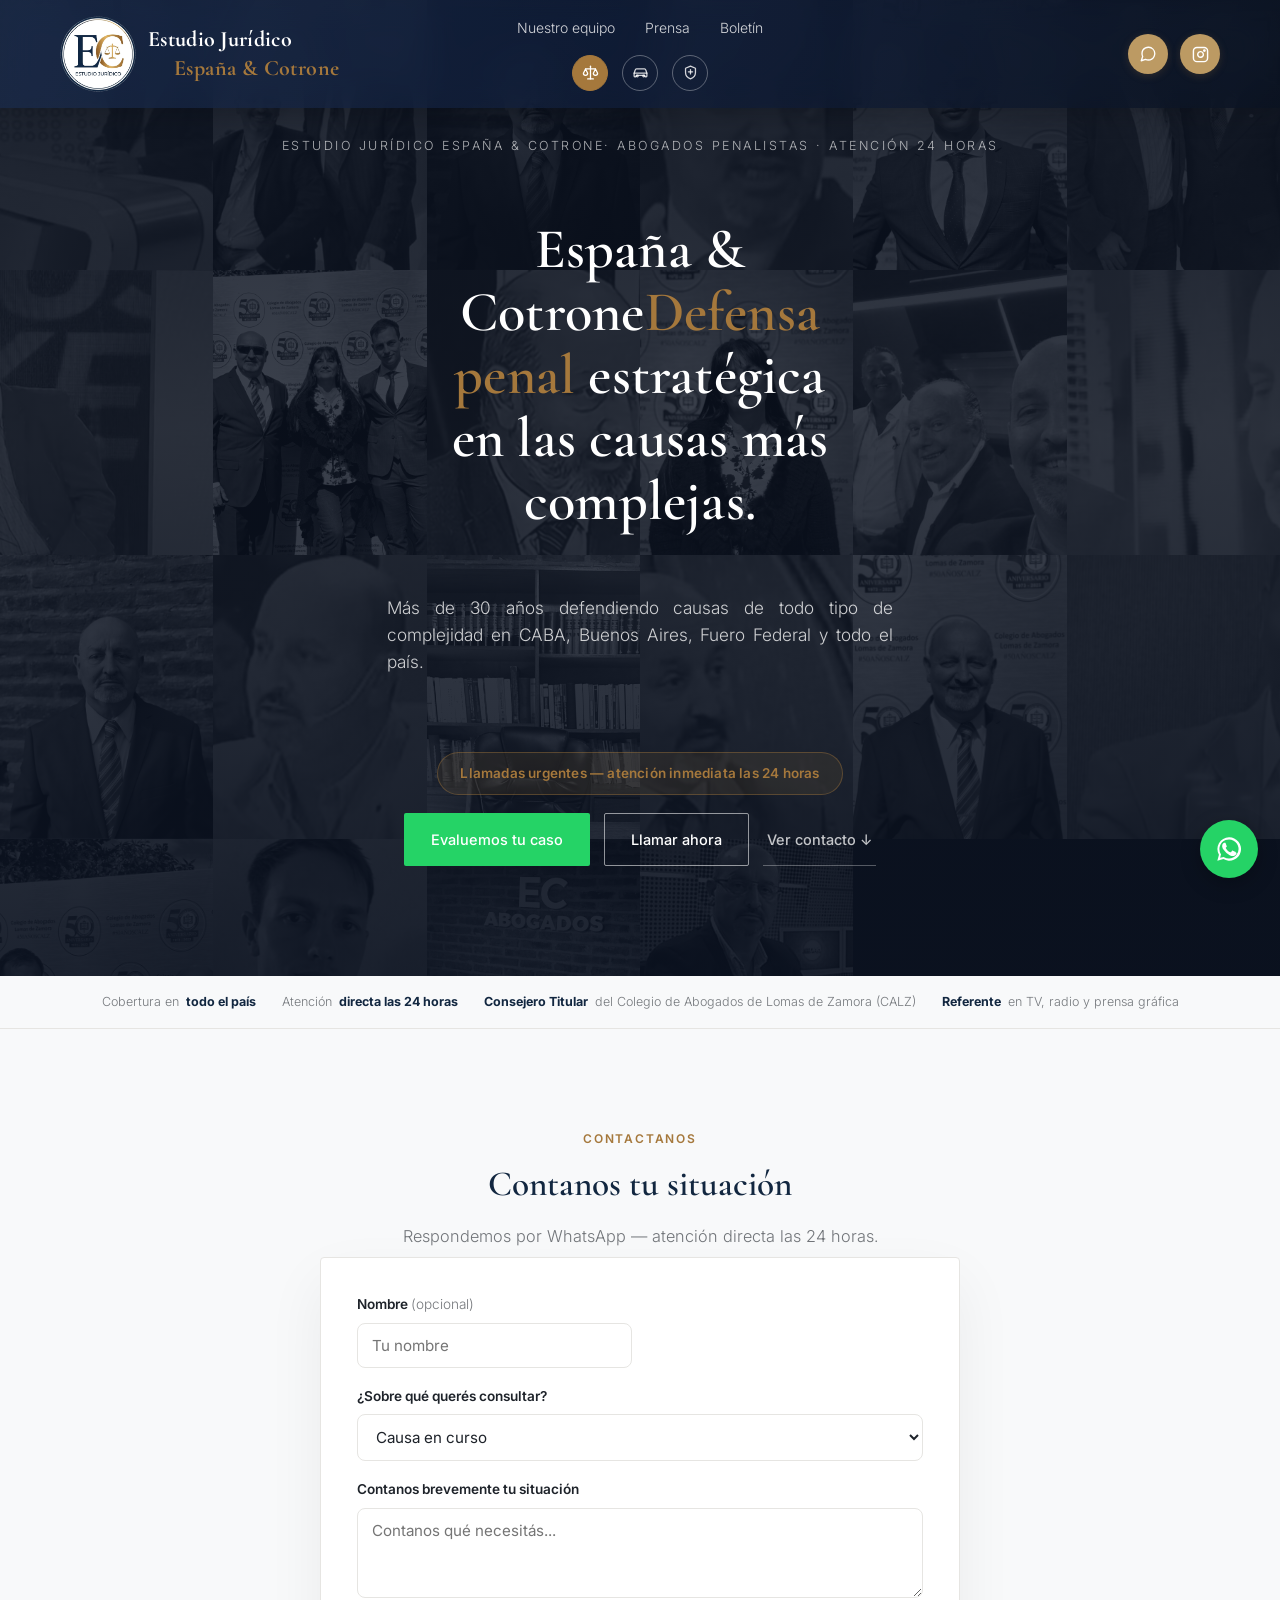
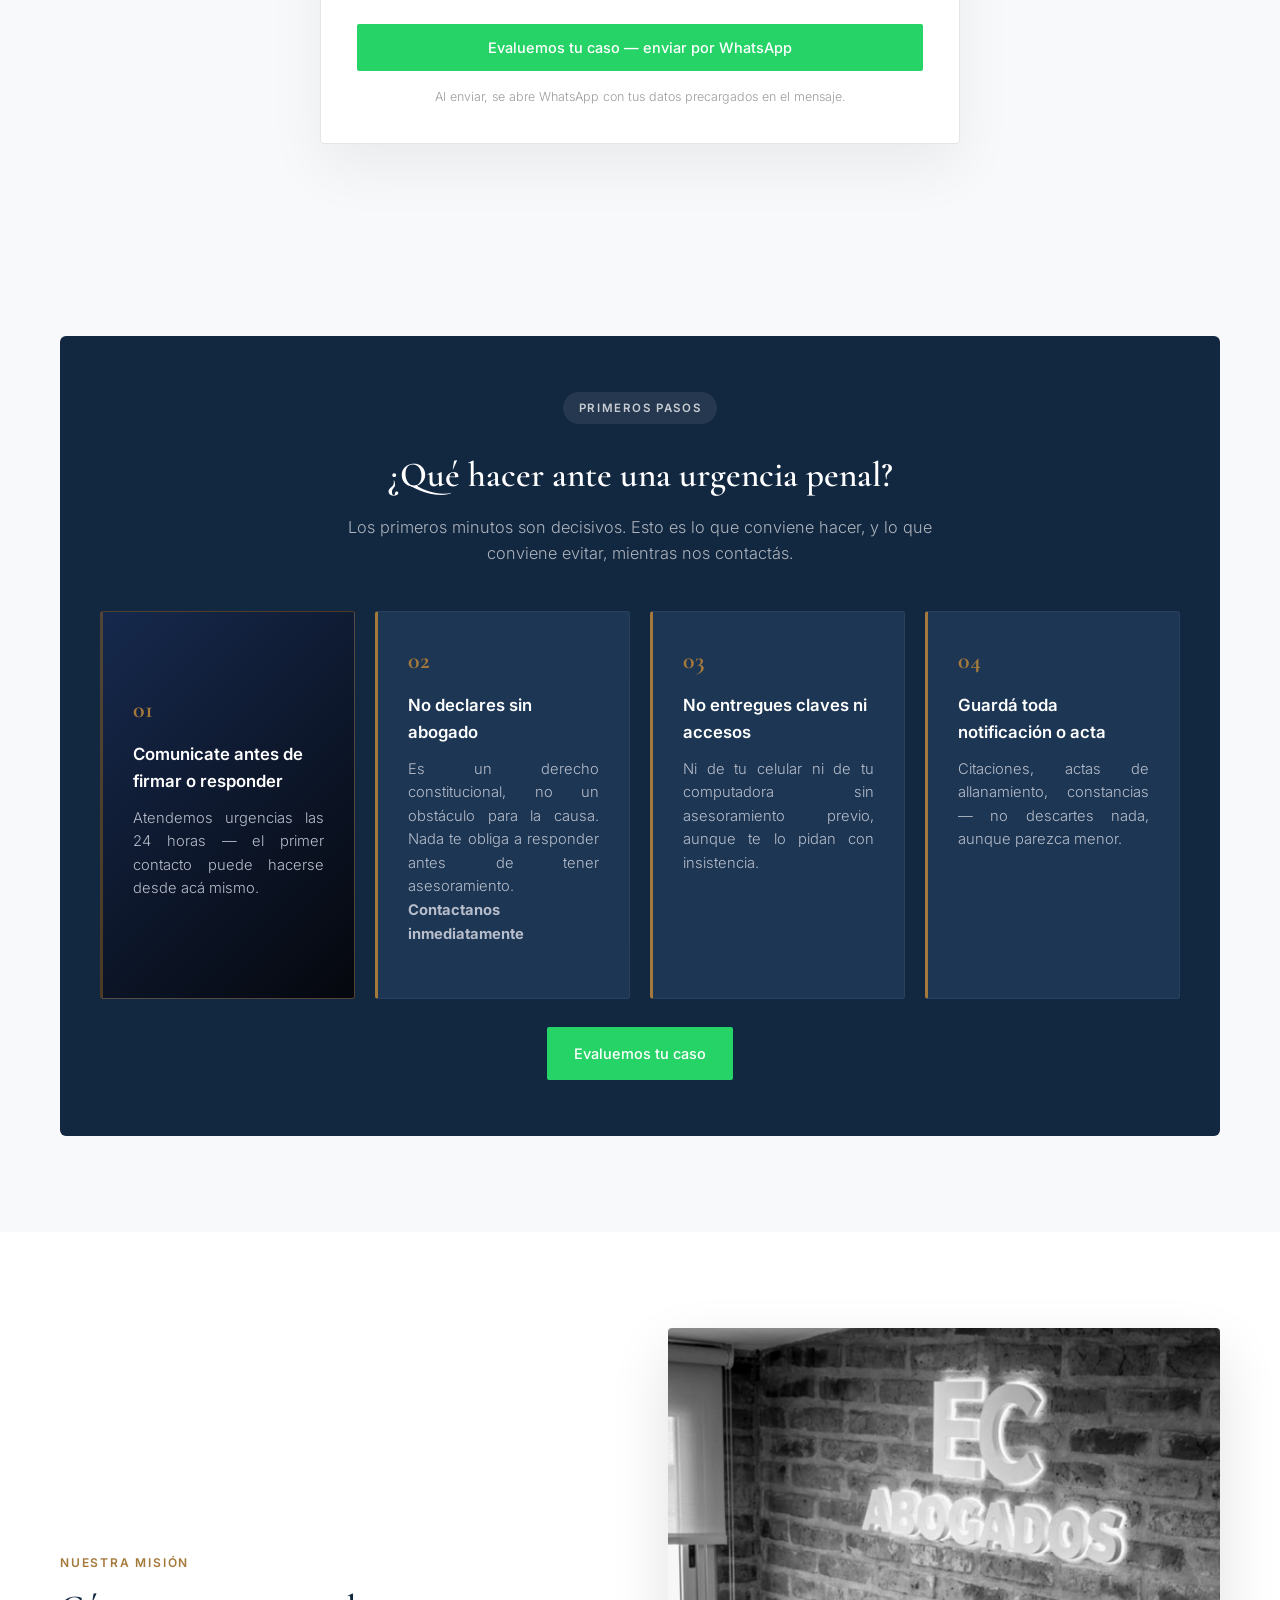
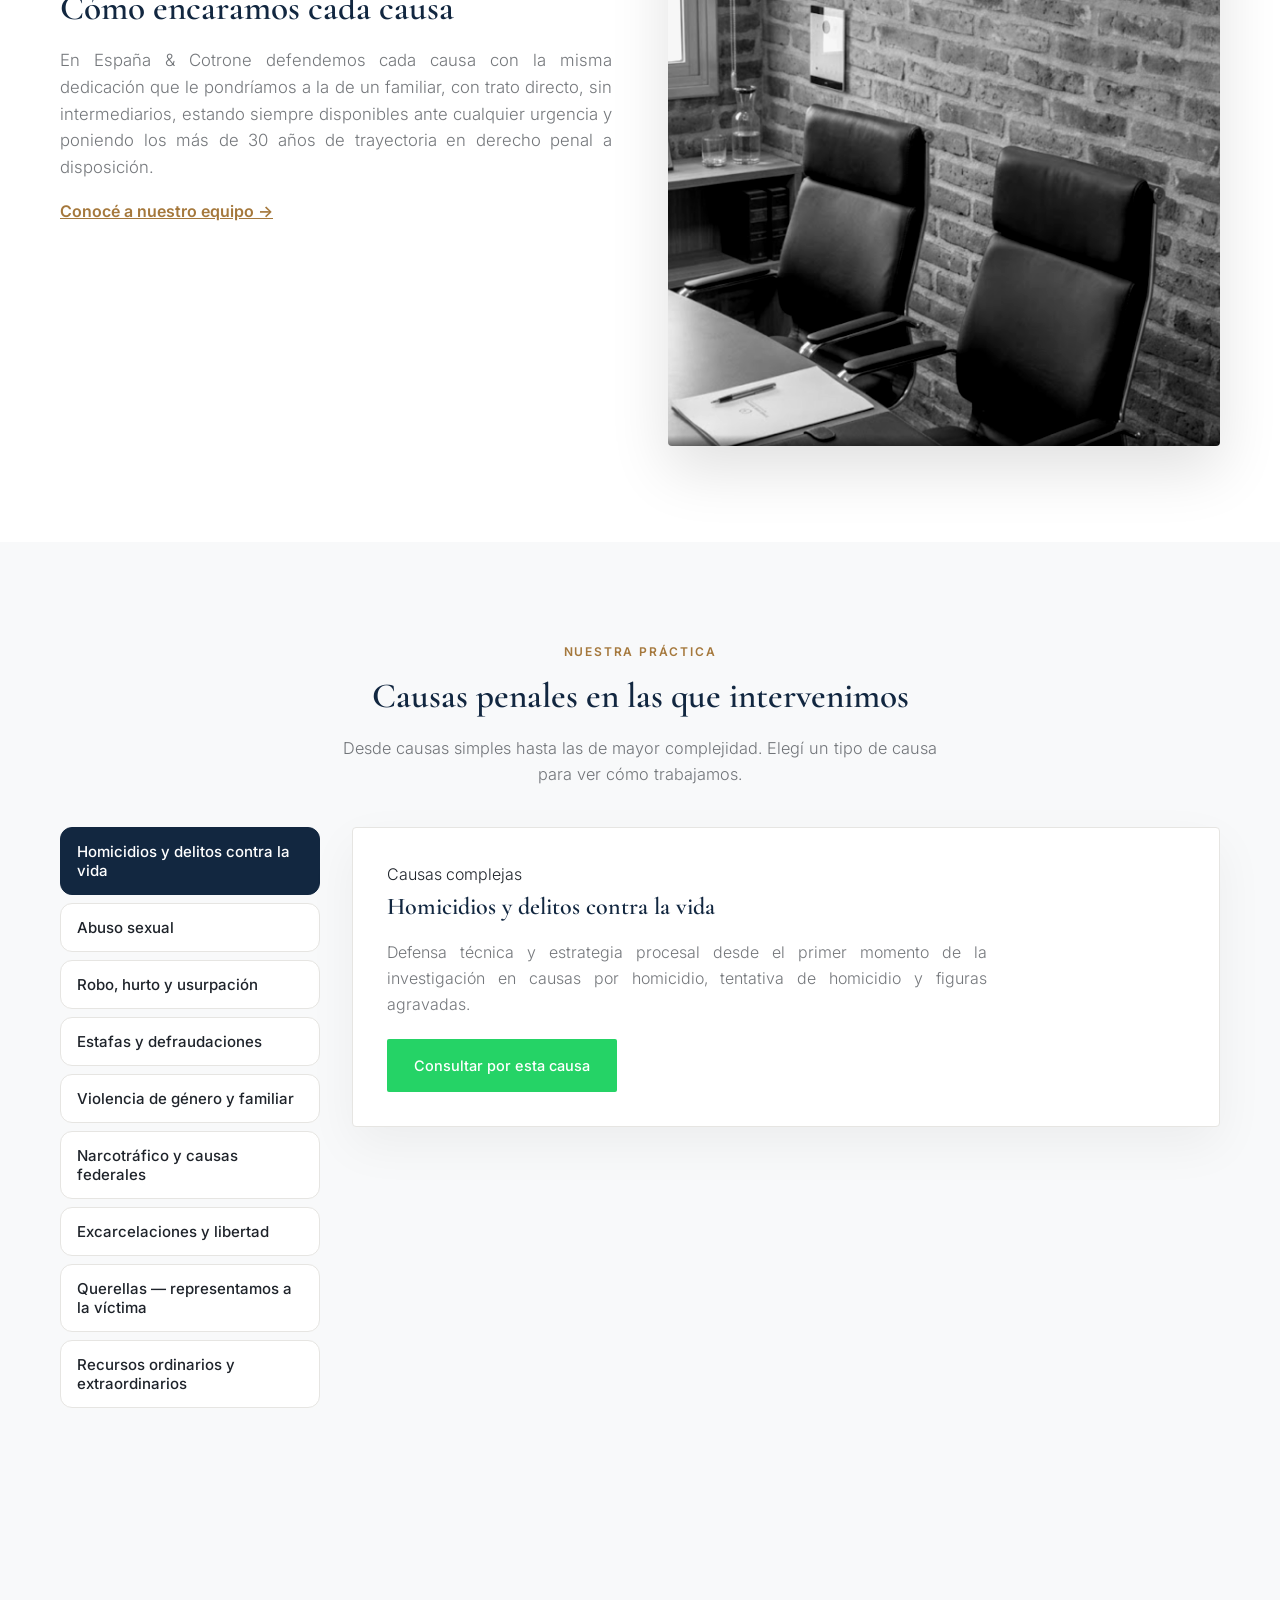
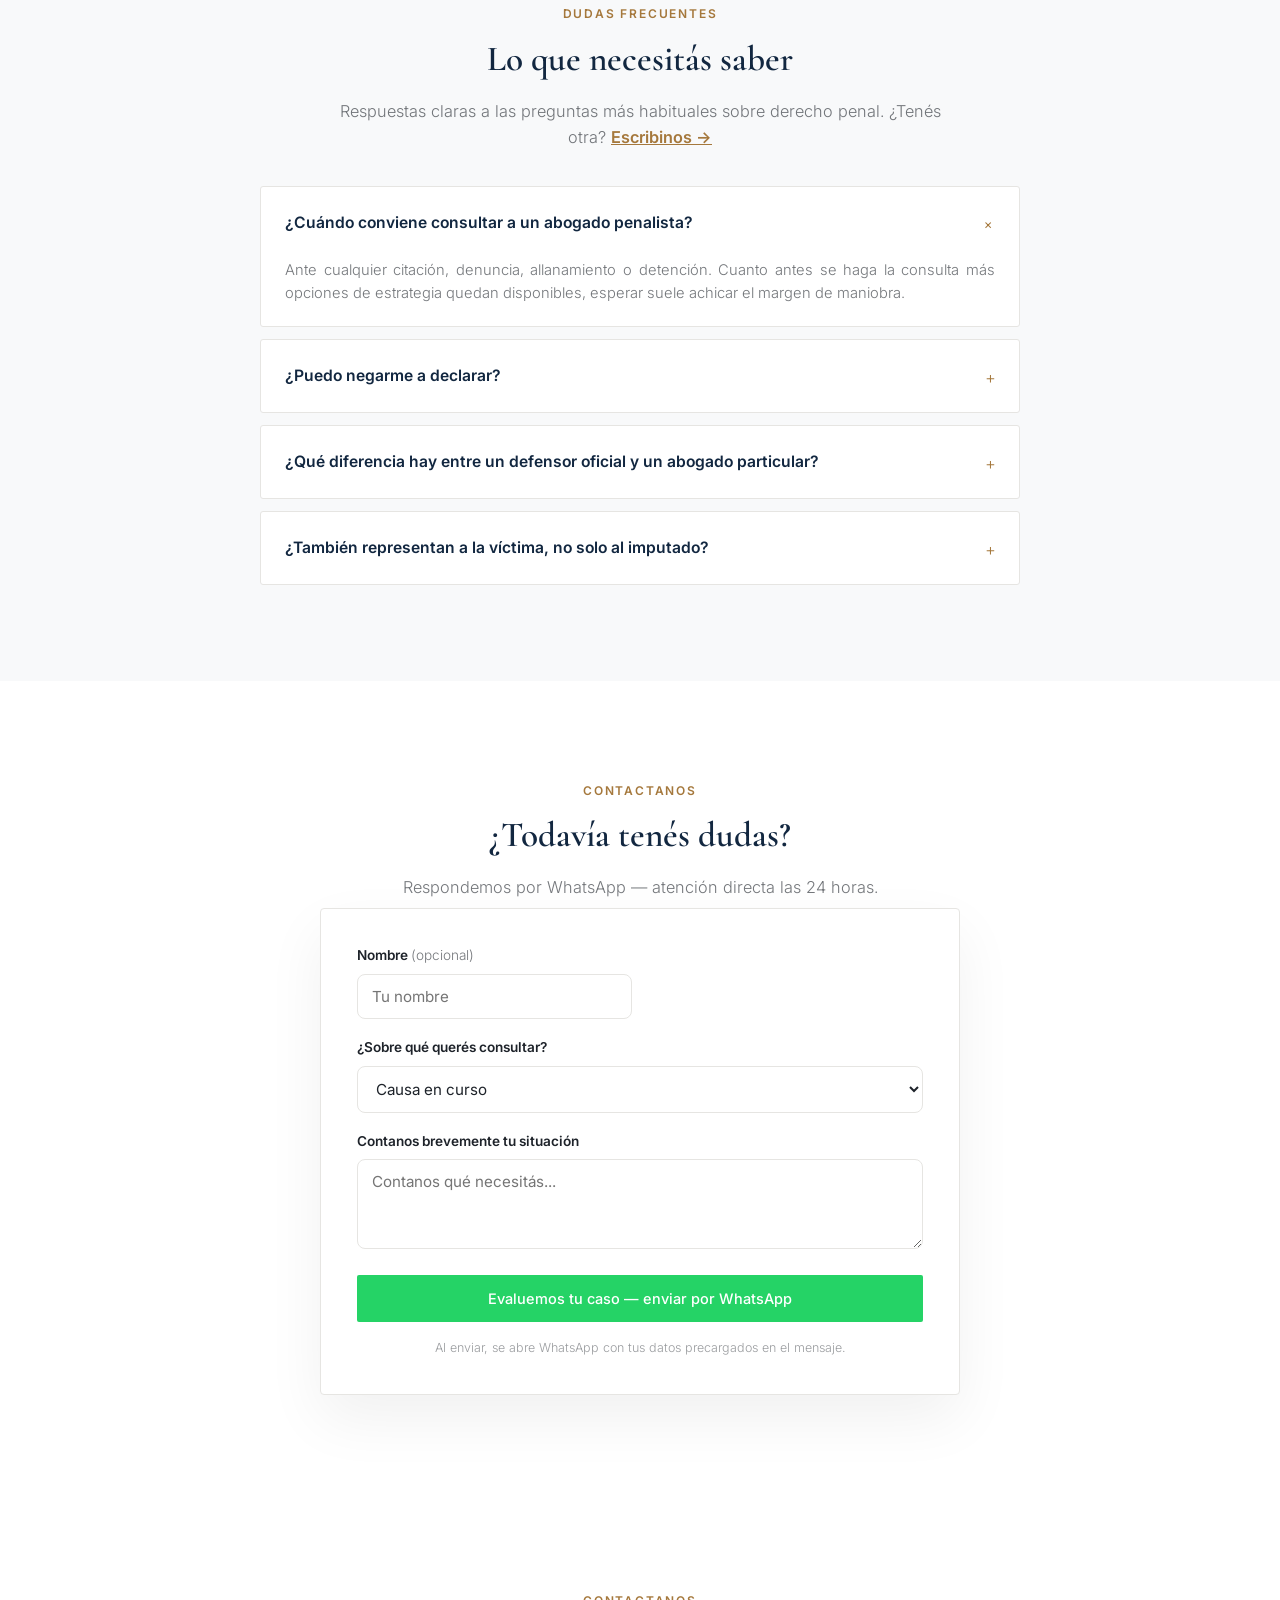
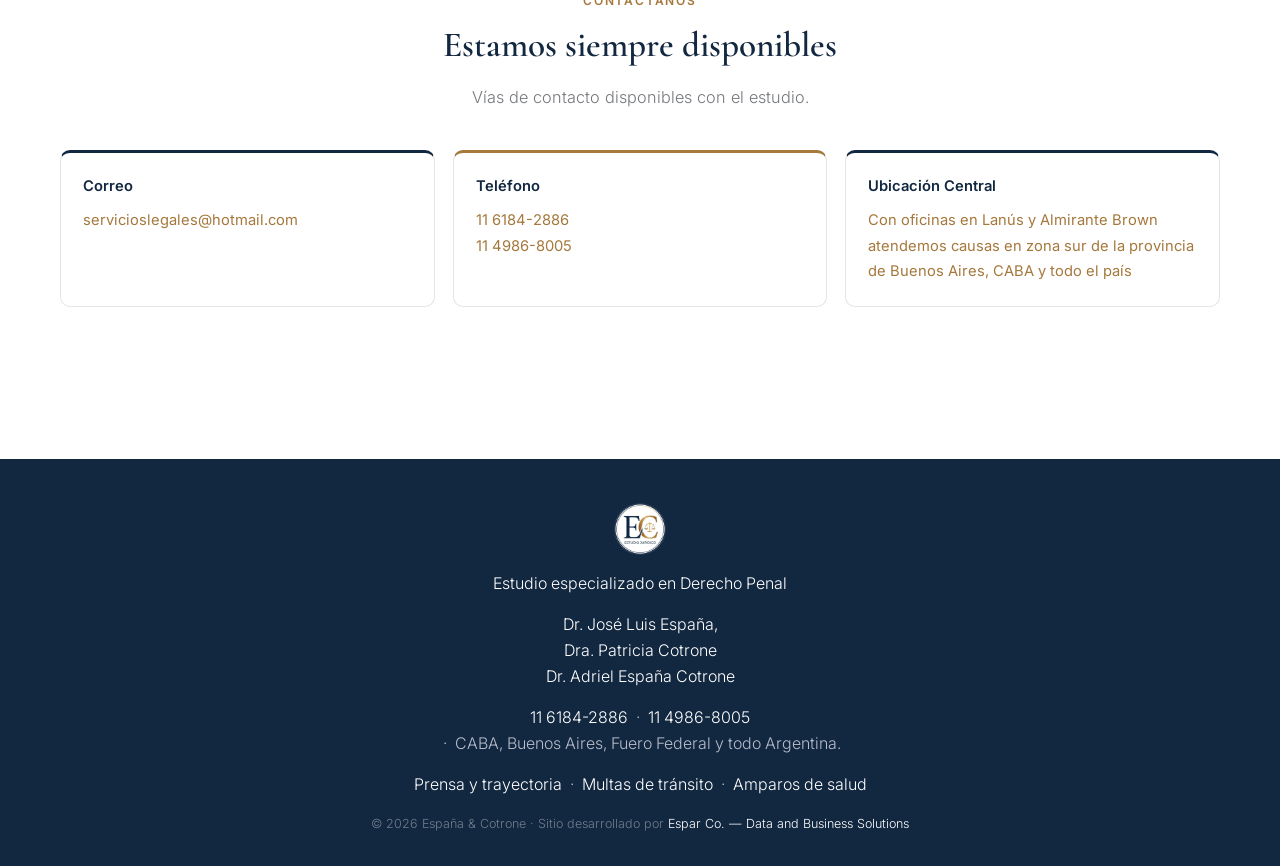
==== index.html @ b3b0fbd6 "Update index.html" ====
<!DOCTYPE html>
<html lang="es-AR">
<head>
<meta charset="UTF-8">
<meta name="viewport" content="width=device-width, initial-scale=1.0">
<title>Estudio Jurídico España Cotrone | Abogados Penalistas — Dr. José Luis España</title>

<!-- SEO básico -->
<meta name="description" content="España & Cotrone Abogados — más de 30 años de trayectoria en derecho penal. Homicidios, abuso sexual, estafa, usurpación y delitos federales en CABA, Buenos Aires y todo el país. Dr. José Luis España, Presidente del Foro Nacional de Abogados Penalistas.">
<meta name="robots" content="index, follow">
<link rel="canonical" href="https://espanacotrone.com.ar/">

<!-- Open Graph (Facebook / Instagram / WhatsApp preview) -->
<meta property="og:type" content="website">
<meta property="og:locale" content="es_AR">
<meta property="og:title" content="Estudio Jurídico España Cotrone | Abogados Penalistas">
<meta property="og:description" content="Más de 30 años de trayectoria en derecho penal cubriendo homicidios, abuso sexual, estafas, usurpación, delitos federales y más. CABA, Buenos Aires y todo el país.">
<meta property="og:url" content="https://espanacotrone.com.ar/">
<meta property="og:image" content="https://espanacotrone.com.ar/Assets/og-image.jpg">
<!-- [PLACEHOLDER] Reemplazar por una imagen real de 1200x630px una vez que haya dominio -->

<!-- Twitter Card -->
<meta name="twitter:card" content="summary_large_image">
<meta name="twitter:title" content="España & Cotrone Abogados | Abogados Penalistas">
<meta name="twitter:description" content="Defensa penal en CABA, Buenos Aires, Fuero Federal y todo Argentina. Más de 30 años de trayectoria.">

<!-- Datos estructurados (schema.org) — ayuda a Google a entender qué es el sitio y dónde presta servicio -->
<script type="application/ld+json">
{
  "@context": "https://schema.org",
  "@type": "LegalService",
  "@id": "https://espanacotrone.com.ar/#legal-service",
  "name": "España & Cotrone Abogados",
  "alternateName": ["EC Abogados", "Estudio Jurídico España Cotrone"],
  "url": "https://espanacotrone.com.ar/",
  "logo": "https://espanacotrone.com.ar/Assets/logo-ec-white-disc.png",
  "telephone": "+5491161842886",
  "priceRange": "$$",
  "areaServed": [
    { "@type": "AdministrativeArea", "name": "Ciudad Autónoma de Buenos Aires" },
    { "@type": "AdministrativeArea", "name": "Provincia de Buenos Aires" },
    { "@type": "Country", "name": "Argentina" }
  ],
  "description": "Estudio jurídico especializado en derecho penal en Argentina encabezado por el Dr. José Luis España y la Dra. Patricia Cotrone.",
  "founder": [
    {
      "@type": "Person",
      "name": "José Luis España",
      "jobTitle": "Abogado Penalista",
      "description": "Socio fundador de España & Cotrone Abogados y Presidente del Foro Nacional de Abogados Penalistas."
    },
    {
      "@type": "Person",
      "name": "Patricia Cotrone",
      "jobTitle": "Abogada"
    }
  ],
  "sameAs": [
    "https://www.instagram.com/eycabogados/"
  ]
}
</script>

<!-- Datos estructurados FAQPage — preguntas frecuentes de derecho penal (sección #faq) -->
<script type="application/ld+json">
{
  "@context": "https://schema.org",
  "@type": "FAQPage",
  "mainEntity": [
    {
      "@type": "Question",
      "name": "¿Cuándo conviene consultar a un abogado penalista?",
      "acceptedAnswer": { "@type": "Answer", "text": "Ante cualquier citación, denuncia, allanamiento o detención. Cuanto antes se haga la consulta, más opciones de estrategia quedan disponibles — esperar suele achicar el margen de maniobra." }
    },
    {
      "@type": "Question",
      "name": "¿Puedo negarme a declarar?",
      "acceptedAnswer": { "@type": "Answer", "text": "Sí, es un derecho constitucional. No declarar no implica reconocer nada ni perjudica por sí solo el desarrollo del proceso." }
    },
    {
      "@type": "Question",
      "name": "¿Qué diferencia hay entre un defensor oficial y un abogado particular?",
      "acceptedAnswer": { "@type": "Answer", "text": "Ambos ejercen la defensa técnica. Un abogado particular de tu elección permite un seguimiento directo y personalizado del caso, con contacto continuo desde el primer momento." }
    },
    {
      "@type": "Question",
      "name": "¿También representan a la víctima, no solo al imputado?",
      "acceptedAnswer": { "@type": "Answer", "text": "Sí. Actuamos como parte querellante en causas por homicidio, abuso sexual, violaciones y otros delitos, patrocinando a la víctima o a sus familiares desde la denuncia hasta el juicio." }
    }
  ]
}
</script>

<!-- Favicon (logo EC oficial) -->
<link rel="icon" type="image/png" sizes="32x32" href="Assets/favicon-32.png">
<link rel="icon" type="image/png" sizes="16x16" href="Assets/favicon-16.png">
<link rel="apple-touch-icon" sizes="180x180" href="Assets/apple-touch-icon.png">
<link rel="icon" href="Assets/favicon.ico">

<!-- Tipografías -->
<link rel="preconnect" href="https://fonts.googleapis.com">
<link rel="preconnect" href="https://fonts.gstatic.com" crossorigin>
<link href="https://fonts.googleapis.com/css2?family=Cormorant+Garamond:wght@500;600;700&family=Inter:wght@300;400;500;600&display=swap" rel="stylesheet">

<!-- Estilos y comportamiento compartidos del sitio -->
<link rel="stylesheet" href="Assets/style.css?v=20260908a">

<!-- ============================================================
     [PLACEHOLDER] GOOGLE ANALYTICS 4 (GA4)
     Reemplazar G-XXXXXXXXXX por el ID real una vez creada la cuenta
     de Google Analytics. Necesario para medir tráfico y conversiones.
     ============================================================ -->
<!--
<script async src="https://www.googletagmanager.com/gtag/js?id=G-XXXXXXXXXX"></script>
<script>
  window.dataLayer = window.dataLayer || [];
  function gtag(){dataLayer.push(arguments);}
  gtag('js', new Date());
  gtag('config', 'G-XXXXXXXXXX');
</script>
-->

<!-- ============================================================
     [PLACEHOLDER] GOOGLE ADS - Etiqueta de conversión
     Reemplazar AW-XXXXXXXXX una vez creada la cuenta de Google Ads.
     El evento de conversión ya está disparado en Assets/site.js
     (función trackConversion) y en los botones de WhatsApp.
     ============================================================ -->
<!--
<script async src="https://www.googletagmanager.com/gtag/js?id=AW-XXXXXXXXX"></script>
<script>
  window.dataLayer = window.dataLayer || [];
  function gtag(){dataLayer.push(arguments);}
  gtag('js', new Date());
  gtag('config', 'AW-XXXXXXXXX');
</script>
-->

<!-- ============================================================
     [PLACEHOLDER] META PIXEL (Facebook / Instagram Ads)
     Reemplazar XXXXXXXXXXXXXXX una vez creado el Pixel en Meta
     Business Suite. Necesario para medir conversiones de Instagram Ads.
     ============================================================ -->
<!--
<script>
  !function(f,b,e,v,n,t,s)
  {if(f.fbq)return;n=f.fbq=function(){n.callMethod?
  n.callMethod.apply(n,arguments):n.queue.push(arguments)};
  if(!f._fbq)f._fbq=n;n.push=n;n.loaded=!0;n.version='2.0';
  n.queue=[];t=b.createElement(e);t.async=!0;
  t.src=v;s=b.getElementsByTagName(e)[0];
  s.parentNode.insertBefore(t,s)}(window, document,'script',
  'https://connect.facebook.net/en_US/fbevents.js');
  fbq('init', 'XXXXXXXXXXXXXXX');
  fbq('track', 'PageView');
</script>
-->
</head>
<body>

<header>
  <div class="nav-wrap">
    <a href="#" class="brand-mark">
      <img src="Assets/logo-ec-white-disc.png?v=20260821e" alt="Estudio Jurídico España Cotrone" class="brand-logo">
      <span class="brand-name">Estudio Jurídico<br><span class="brand-name-sub">España & Cotrone</span></span>
    </a>
    <nav class="links" id="mainNavLinks">
      <div class="nav-top">
        <a href="equipo/">Nuestro equipo</a>
        <a href="prensa/">Prensa</a>
        <a href="notas/">Boletín</a>
      </div>
      <div class="nav-icons">
        <a href="./" class="nav-icon is-active" aria-label="Defensas penales" title="Defensas penales"><svg viewBox="0 0 24 24" fill="none" stroke="currentColor" stroke-width="1.8" stroke-linecap="round" stroke-linejoin="round"><path d="M12 3v18"/><path d="M5 7h14"/><path d="M5 7l-3 6a3 3 0 0 0 6 0z"/><path d="M19 7l-3 6a3 3 0 0 0 6 0z"/><path d="M8 21h8"/></svg></a>
        <a href="infracciones/" class="nav-icon" aria-label="Infracciones de tránsito" title="Infracciones de tránsito"><svg viewBox="0 0 24 24" fill="none" stroke="currentColor" stroke-width="1.8" stroke-linecap="round" stroke-linejoin="round"><path d="M3 13l1.5-4.5A2 2 0 0 1 6.4 7h11.2a2 2 0 0 1 1.9 1.5L21 13"/><path d="M3 13h18v4a1 1 0 0 1-1 1h-1a1 1 0 0 1-1-1v-1H6v1a1 1 0 0 1-1 1H4a1 1 0 0 1-1-1z"/><circle cx="7.5" cy="17" r="1.2"/><circle cx="16.5" cy="17" r="1.2"/></svg></a>
        <a href="amparos-de-salud/" class="nav-icon" aria-label="Amparos de salud" title="Amparos de salud"><svg viewBox="0 0 24 24" fill="none" stroke="currentColor" stroke-width="1.8" stroke-linecap="round" stroke-linejoin="round"><path d="M12 3l7 3v6c0 4.5-3 7.5-7 9-4-1.5-7-4.5-7-9V6z"/><path d="M12 8v6"/><path d="M9 11h6"/></svg></a>
      </div>
    </nav>
    <div class="nav-actions">
      <button type="button" class="nav-toggle" aria-label="Abrir menú" aria-expanded="false" aria-controls="mainNavLinks"><span class="bars"><span></span><span></span><span></span></span></button>
      <a href="#contacto-mid" class="btn-icon-contact" aria-label="Contacto" title="Contacto"><svg viewBox="0 0 24 24" fill="none" stroke="currentColor" stroke-width="1.8" stroke-linecap="round" stroke-linejoin="round" style="width:18px;height:18px;"><path d="M21 11.5a8.38 8.38 0 0 1-.9 3.8 8.5 8.5 0 0 1-7.6 4.7 8.38 8.38 0 0 1-3.8-.9L3 21l1.9-5.7a8.38 8.38 0 0 1-.9-3.8 8.5 8.5 0 0 1 4.7-7.6 8.38 8.38 0 0 1 3.8-.9h.5a8.48 8.48 0 0 1 8 8v.5z"></path></svg></a>
      <a class="icon-btn" href="https://www.instagram.com/eycabogados/" target="_blank" rel="noopener" aria-label="Instagram">
        <svg viewBox="0 0 24 24" fill="none" stroke="currentColor" stroke-width="2" stroke-linecap="round" stroke-linejoin="round"><rect x="2" y="2" width="20" height="20" rx="5" ry="5"></rect><path d="M16 11.37A4 4 0 1 1 12.63 8 4 4 0 0 1 16 11.37z"></path><circle cx="17.5" cy="6.5" r="1"></circle></svg>
      </a>
    </div>
  </div>
</header>

<!-- Hero: mosaico de fotos reales de prensa de fondo, muy oscurecido — sin foto de stock ni retrato aislado -->
<div class="hero hero-mosaic">
  <div class="hero-mosaic-bg" aria-hidden="true">
    <img src="fotos/prensa/media-01.jpg?v=20260902h" alt="">
    <img src="fotos/prensa/bastidores-01.jpg?v=20260902h" alt="">
    <img src="fotos/Jose1-hero.jpg?v=20260902h" alt="">
    <img src="fotos/prensa/media-04.jpg?v=20260902h" alt="">
    <img src="fotos/Adriel1.jpg?v=20260902h" alt="">
    <img src="fotos/prensa/bastidores-02.jpg?v=20260902h" alt="">
    <img src="fotos/prensa/media-08.jpg?v=20260902h" alt="">
    <img src="fotos/Estudio.jpg?v=20260902h" alt="">
    <img src="fotos/prensa/media-02.jpg?v=20260902h" alt="">
    <img src="fotos/Patricia1.jpg?v=20260902h" alt="">
    <img src="fotos/prensa/bastidores-03.jpg?v=20260902h" alt="">
    <img src="fotos/prensa/media-05.jpg?v=20260902h" alt="">
    <img src="fotos/Jose1.jpg?v=20260902h" alt="">
    <img src="fotos/prensa/media-03.jpg?v=20260902h" alt="">
    <img src="fotos/Estudio-biblioteca.jpg?v=20260902h" alt="">
    <img src="fotos/prensa/media-06.jpg?v=20260902h" alt="">
    <img src="fotos/Jose3.jpg?v=20260902h" alt="">
    <img src="fotos/prensa/media-07.jpg?v=20260902h" alt="">
    <img src="fotos/Estudio2.jpg?v=20260902h" alt="">
    <img src="fotos/Adriel.jpg?v=20260902h" alt="">
    <img src="fotos/Estudio-cartel.jpg?v=20260902h" alt="">
    <img src="fotos/Jose.jpg?v=20260902h" alt="">
  </div>
  <div class="hero-mosaic-overlay" aria-hidden="true"></div>
  <div class="hero-inner hero-inner-center">
    <div class="kicker">Estudio Jurídico España & Cotrone· Abogados Penalistas · Atención 24 horas</div>
    <h1>España & Cotrone</span><span style="color:var(--accent);">Defensa penal</span> estratégica en las causas más complejas.</h1>
    <p class="hero-lead">Más de 30 años defendiendo causas de todo tipo de complejidad en CABA, Buenos Aires, Fuero Federal y todo el país.</p>
    <div class="hero-cta">
      <div class="hero-urgent-badge">Llamadas urgentes — atención inmediata las 24 horas</div>
      <div class="hero-cta-buttons">
        <a class="btn btn-whatsapp" href="https://wa.me/5491161842886?text=Hola%2C%20quiero%20hacer%20una%20consulta" target="_blank" rel="noopener" onclick="trackConversion('whatsapp_hero')">Evaluemos tu caso</a>
        <a class="btn btn-outline-light" href="tel:+5491161842886" onclick="trackConversion('llamada_hero')">Llamar ahora</a>
        <a class="hero-text-link" href="#contacto-top">Ver contacto ↓</a>
      </div>
    </div>
  </div>
</div>


<div class="trust-strip">
  <span class="item">Cobertura en <b>todo el país</b></span>
  <span class="item">Atención <b>directa las 24 horas</b></span>
  <span class="item"><b>Consejero Titular</b>  del Colegio de Abogados de Lomas de Zamora (CALZ)</span>
  <span class="item"><b>Referente</b> en TV, radio y prensa gráfica</span>
</div>


<section id="contacto-top" style="background:var(--paper-soft);">
  <div class="section-inner narrow reveal">
    <div class="center">
      <div class="eyebrow">Contactanos</div>
      <h2 class="section-title">Contanos tu situación</h2>
      <p class="section-sub">Respondemos por WhatsApp — atención directa las 24 horas.</p>
    </div>
    <div class="form-card">
      <form id="contactoFormTop">
        <div class="field-row">
          <div class="field">
            <label for="top-nombre">Nombre <span style="font-weight:300; color:var(--muted);">(opcional)</span></label>
            <input type="text" id="top-nombre" placeholder="Tu nombre">
          </div>
        </div>
        <div class="field">
          <label for="top-area">¿Sobre qué querés consultar?</label>
          <select id="top-area">
            <option value="Derecho Penal — causa en curso">Causa en curso</option>
            <option value="Detención o urgencia penal">Detención / urgencia</option>
            <option value="Soy víctima — quiero consultar por una querella">Soy víctima</option>
            <option value="Excarcelación o libertad durante el proceso">Excarcelación</option>
            <option value="Infracciones de Tránsito y Faltas">Infracción de tránsito</option>
            <option value="Otra consulta">Otra consulta</option>
          </select>
        </div>
        <div class="field">
          <label for="top-detalle">Contanos brevemente tu situación</label>
          <textarea id="top-detalle" placeholder="Contanos qué necesitás..." rows="3"></textarea>
        </div>
        <button type="button" class="btn btn-whatsapp btn-block" onclick="enviarConsultaChips('top-', '5491161842886', 'Hola, quiero hacer una consulta.')">Evaluemos tu caso — enviar por WhatsApp</button>
        <div class="form-disclaimer">Al enviar, se abre WhatsApp con tus datos precargados en el mensaje.</div>
      </form>
    </div>
  </div>
</section>

<section id="urgencia" style="background:var(--paper-soft);">
  <div class="section-inner reveal">
    <div class="dark-panel">
      <div class="center">
        <span class="eyebrow-badge on-dark">Primeros pasos</span>
        <h2 class="section-title">¿Qué hacer ante una urgencia penal?</h2>
        <p class="section-sub" style="color:rgba(255,255,255,0.65);">Los primeros minutos son decisivos. Esto es lo que conviene hacer, y lo que conviene evitar, mientras nos contactás.</p>
      </div>
      <div class="steps-carousel-wrap">
        <div class="dark-grid steps-track" style="margin-top:36px;" id="stepsTrack">
          <div class="dark-card urgency-card featured">
            <span class="urgency-icon">01</span>
            <h3>Comunicate antes de firmar o responder</h3>
            <p>Atendemos urgencias las 24 horas — el primer contacto puede hacerse desde acá mismo.</p>
          </div>
          <div class="dark-card urgency-card">
            <span class="urgency-icon">02</span>
            <h3>No declares sin abogado</h3>
            <p>Es un derecho constitucional, no un obstáculo para la causa. Nada te obliga a responder antes de tener asesoramiento. <b>Contactanos inmediatamente</b></p>
          </div>
          <div class="dark-card urgency-card">
            <span class="urgency-icon">03</span>
            <h3>No entregues claves ni accesos</h3>
            <p>Ni de tu celular ni de tu computadora sin asesoramiento previo, aunque te lo pidan con insistencia.</p>
          </div>
          <div class="dark-card urgency-card">
            <span class="urgency-icon">04</span>
            <h3>Guardá toda notificación o acta</h3>
            <p>Citaciones, actas de allanamiento, constancias — no descartes nada, aunque parezca menor.</p>
          </div>
        </div>
      </div>
      <div class="steps-dots" id="stepsDots">
        <span class="dot is-active"></span><span class="dot"></span><span class="dot"></span><span class="dot"></span>
      </div>
      <p class="center" style="margin-top:28px;">
        <a class="btn btn-whatsapp" href="https://wa.me/5491161842886?text=Hola%2C%20tengo%20una%20urgencia%20y%20necesito%20hablar%20con%20un%20abogado" target="_blank" rel="noopener" onclick="trackConversion('whatsapp_urgencia')">Evaluemos tu caso</a>
      </p>
    </div>
  </div>
</section>

<section id="Sobre nosotros">
  <div class="section-inner reveal">
    <div class="two-col">
      <div class="mission-text">
        <div class="eyebrow">Nuestra misión</div>
        <h2 class="section-title">Cómo encaramos cada causa</h2>
        <p>En España & Cotrone defendemos cada causa con la misma dedicación que le pondríamos a la de un familiar, con trato directo, sin intermediarios, estando siempre disponibles ante cualquier urgencia y poniendo los más de 30 años de trayectoria en derecho penal a disposición.</p>
        <a href="equipo/" style="color:var(--accent); font-weight:600;">Conocé a nuestro equipo →</a></p>
      </div>
      <img class="mission-photo" src="fotos/estudio-cartel1.jpg?v=20260903b" alt="Sala de reuniones de España & Cotrone">
    </div>
  </div>
</section>

<section id="causas" style="background:var(--paper-soft);">
  <div class="section-inner reveal">
    <div class="center">
      <div class="eyebrow">Nuestra práctica</div>
      <h2 class="section-title">Causas penales en las que intervenimos</h2>
      <p class="section-sub">Desde causas simples hasta las de mayor complejidad. Elegí un tipo de causa para ver cómo trabajamos.</p>
    </div>
    <div class="causas-wrap">
      <select class="causa-select" aria-label="Elegí un tipo de causa">
        <option value="p-homicidios" selected>Homicidios y delitos contra la vida</option>
        <option value="p-abuso">Abuso sexual</option>
        <option value="p-propiedad">Robo, hurto y usurpación</option>
        <option value="p-estafa">Estafas y defraudaciones</option>
        <option value="p-genero">Violencia de género y familiar</option>
        <option value="p-federal">Narcotráfico y causas federales</option>
        <option value="p-libertad">Excarcelaciones y libertad</option>
        <option value="p-querella">Querellas — representamos a la víctima</option>
        <option value="p-recursos">Recursos ordinarios y extraordinarios</option>
      </select>
      <div class="causa-tabs" role="tablist">
        <button class="causa-tab is-active" data-target="p-homicidios" role="tab" aria-selected="true">Homicidios y delitos contra la vida</button>
        <button class="causa-tab" data-target="p-abuso" role="tab" aria-selected="false">Abuso sexual</button>
        <button class="causa-tab" data-target="p-propiedad" role="tab" aria-selected="false">Robo, hurto y usurpación</button>
        <button class="causa-tab" data-target="p-estafa" role="tab" aria-selected="false">Estafas y defraudaciones</button>
        <button class="causa-tab" data-target="p-genero" role="tab" aria-selected="false">Violencia de género y familiar</button>
        <button class="causa-tab" data-target="p-federal" role="tab" aria-selected="false">Narcotráfico y causas federales</button>
        <button class="causa-tab" data-target="p-libertad" role="tab" aria-selected="false">Excarcelaciones y libertad</button>
        <button class="causa-tab" data-target="p-querella" role="tab" aria-selected="false">Querellas — representamos a la víctima</button>
        <button class="causa-tab" data-target="p-recursos" role="tab" aria-selected="false">Recursos ordinarios y extraordinarios</button>
      </div>
      <div class="causa-panels">
        <div class="causa-panel is-active" id="p-homicidios">
          <span class="case-tag">Causas complejas</span>
          <h3>Homicidios y delitos contra la vida</h3>
          <p>Defensa técnica y estrategia procesal desde el primer momento de la investigación en causas por homicidio, tentativa de homicidio y figuras agravadas. </p>
          <a class="btn btn-whatsapp" href="https://wa.me/5491161842886?text=Hola%2C%20necesito%20una%20consulta%20por%20una%20causa%20de%20homicidio" target="_blank" rel="noopener" onclick="trackConversion('causa_homicidios')">Consultar por esta causa</a>
        </div>
        <div class="causa-panel" id="p-abuso">
          <span class="case-tag">Causas complejas</span>
          <h3>Abuso sexual y violaciones</h3>
          <p>Patrocinio con máxima reserva y sensibilidad, tanto en la defensa del imputado como en el patrocinio a la víctima que decide denunciar. Evaluamos la prueba, las pericias y la estrategia procesal más adecuada para cada etapa de la causa.</p>
          <a class="btn btn-whatsapp" href="https://wa.me/5491161842886?text=Hola%2C%20necesito%20una%20consulta%20por%20una%20causa%20de%20abuso%20sexual" target="_blank" rel="noopener" onclick="trackConversion('causa_abuso')">Consultar por esta causa</a>
        </div>
        <div class="causa-panel" id="p-propiedad">
          <span class="case-tag">Causas simples y complejas</span>
          <h3>Robo, hurto y usurpación</h3>
          <p>Defensa en causas por robo, hurto, daños y usurpación de inmuebles, desde el inicio de la investigación hasta la resolución del proceso. </p>
          <a class="btn btn-whatsapp" href="https://wa.me/5491161842886?text=Hola%2C%20necesito%20una%20consulta%20por%20un%20robo%20o%20una%20usurpaci%C3%B3n" target="_blank" rel="noopener" onclick="trackConversion('causa_propiedad')">Consultar por esta causa</a>
        </div>
        <div class="causa-panel" id="p-estafa">
          <span class="case-tag">Causas simples y complejas</span>
          <h3>Estafas y defraudaciones</h3>
          <p>Evaluación técnica de los elementos constitutivos del tipo penal, y defensa procesal considerando las distintas alternativas de resolución del conflicto.</p>
          <a class="btn btn-whatsapp" href="https://wa.me/5491161842886?text=Hola%2C%20necesito%20una%20consulta%20por%20un%20robo%20o%20una%20usurpaci%C3%B3n" target="_blank" rel="noopener" onclick="trackConversion('causa_propiedad')">Consultar por esta causa</a>
        </div>
        <div class="causa-panel" id="p-genero">
          <span class="case-tag">Atención prioritaria</span>
          <h3>Violencia de género y familiar</h3>
          <p>Asesoramiento y patrocinio en causas de violencia de género y familiar, tanto en el fuero penal como en las medidas de protección conexas. Actuamos con la celeridad que estos casos requieren.</p>
          <a class="btn btn-whatsapp" href="https://wa.me/5491161842886?text=Hola%2C%20necesito%20una%20consulta%20por%20violencia%20de%20g%C3%A9nero%20o%20familiar" target="_blank" rel="noopener" onclick="trackConversion('causa_genero')">Consultar por esta causa</a>
        </div>
        <div class="causa-panel" id="p-federal">
          <span class="case-tag">Fuero Federal</span>
          <h3>Narcotráfico y causas federales</h3>
          <p>Defensa en causas de competencia federal — narcotráfico, contrabando, delitos económicos y demás — con conocimiento de la dinámica propia de este fuero y de sus tiempos procesales.</p>
          <a class="btn btn-whatsapp" href="https://wa.me/5491161842886?text=Hola%2C%20necesito%20una%20consulta%20por%20una%20causa%20federal" target="_blank" rel="noopener" onclick="trackConversion('causa_federal')">Consultar por esta causa</a>
        </div>
        <div class="causa-panel" id="p-libertad">
          <span class="case-tag">Libertad durante el proceso</span>
          <h3>Excarcelaciones y eximición/excención de prisión</h3>
          <p>Presentaciones para obtener o mantener la libertad durante el proceso apenas se dan las condiciones legales.</p>
          <a class="btn btn-whatsapp" href="https://wa.me/5491161842886?text=Hola%2C%20necesito%20una%20consulta%20por%20una%20excarcelaci%C3%B3n" target="_blank" rel="noopener" onclick="trackConversion('causa_libertad')">Consultar por esta causa</a>
        </div>
        <div class="causa-panel" id="p-querella">
          <span class="case-tag">Parte querellante</span>
          <h3>Querellas — representamos a la víctima</h3>
          <p>Patrocinio a la parte damnificada en causas penales de cualquier tipo, desde la constitución como querellante hasta el juicio oral, para que la víctima tenga una voz activa y no solo la de la fiscalía.</p>
          <a class="btn btn-whatsapp" href="https://wa.me/5491161842886?text=Hola%2C%20necesito%20una%20consulta%20por%20un%20recurso%20o%20apelaci%C3%B3n" target="_blank" rel="noopener" onclick="trackConversion('causa_recursos')">Consultar por esta causa</a>
        </div>
        <div class="causa-panel" id="p-recursos">
          <span class="case-tag">Instancia superior</span>
          <h3>Recursos ordinarioss y extraordinarios</h3>
          <p>Impugnación de resoluciones ante instancias superiores, desde autos de procesamiento hasta sentencias de juicio oral.</p>
          <a class="btn btn-whatsapp" href="https://wa.me/5491161842886?text=Hola%2C%20necesito%20una%20consulta%20por%20un%20recurso%20o%20apelaci%C3%B3n" target="_blank" rel="noopener" onclick="trackConversion('causa_recursos')">Consultar por esta causa</a>
        </div>
      </div>
    </div>
   </div>
</section>


<section id="faq" style="background:var(--paper-soft);">
  <div class="section-inner narrow reveal">
    <div class="center">
      <div class="eyebrow">Dudas frecuentes</div>
      <h2 class="section-title">Lo que necesitás saber</h2>
      <p class="section-sub">Respuestas claras a las preguntas más habituales sobre derecho penal. ¿Tenés otra? <a href="https://wa.me/5491161842886?text=Hola%2C%20tengo%20una%20consulta" target="_blank" rel="noopener" style="color:var(--accent); font-weight:600;">Escribinos →</a></p>
    </div>
    <div class="faq-list">
      <details class="faq-item" open>
        <summary>¿Cuándo conviene consultar a un abogado penalista?</summary>
        <p>Ante cualquier citación, denuncia, allanamiento o detención. Cuanto antes se haga la consulta más opciones de estrategia quedan disponibles, esperar suele achicar el margen de maniobra.</p>
      </details>
      <details class="faq-item">
        <summary>¿Puedo negarme a declarar?</summary>
        <p>Sí, es un derecho constitucional. No declarar no implica reconocer nada ni perjudica el desarrollo del proceso.</p>
      </details>
      <details class="faq-item">
        <summary>¿Qué diferencia hay entre un defensor oficial y un abogado particular?</summary>
        <p>Ambos ejercen la defensa técnica. Un <b>abogado particular de tu elección permite un seguimiento directo y personalizado</b> del caso con contacto continuo desde el primer momento, mientras que un <b>defensor oficial toma cientos de causas por año</b> y debe atenderlas todas, lo que dificulta personalizar e individualizar la defensa.</p>
      </details>
      <details class="faq-item">
        <summary>¿También representan a la víctima, no solo al imputado?</summary>
        <p>Sí. Actuamos como parte querellante en causas por homicidio, abuso sexual, violaciones y otros delitos, patrocinando a la víctima o a sus familiares desde la denuncia hasta el juicio.</p>
      </details>
    </div>
  </div>
</section>


<section id="contacto-mid">
  <div class="section-inner narrow reveal">
    <div class="center">
      <div class="eyebrow">Contactanos</div>
      <h2 class="section-title">¿Todavía tenés dudas?</h2>
      <p class="section-sub">Respondemos por WhatsApp — atención directa las 24 horas.</p>
    </div>
    <div class="form-card">
      <form id="contactoFormMid">
        <div class="field-row">
          <div class="field">
            <label for="mid-nombre">Nombre <span style="font-weight:300; color:var(--muted);">(opcional)</span></label>
            <input type="text" id="mid-nombre" placeholder="Tu nombre">
          </div>
        </div>
        <div class="field">
          <label for="mid-area">¿Sobre qué querés consultar?</label>
          <select id="mid-area">
            <option value="Derecho Penal — causa en curso">Causa en curso</option>
            <option value="Detención o urgencia penal">Detención / urgencia</option>
            <option value="Soy víctima — quiero consultar por una querella">Soy víctima</option>
            <option value="Excarcelación o libertad durante el proceso">Excarcelación</option>
            <option value="Infracciones de Tránsito y Faltas">Infracción de tránsito</option>
            <option value="Otra consulta">Otra consulta</option>
          </select>
        </div>
        <div class="field">
          <label for="mid-detalle">Contanos brevemente tu situación</label>
          <textarea id="mid-detalle" placeholder="Contanos qué necesitás..." rows="3"></textarea>
        </div>
        <button type="button" class="btn btn-whatsapp btn-block" onclick="enviarConsultaChips('mid-', '5491161842886', 'Hola, quiero hacer una consulta.')">Evaluemos tu caso — enviar por WhatsApp</button>
        <div class="form-disclaimer">Al enviar, se abre WhatsApp con tus datos precargados en el mensaje.</div>
      </form>
    </div>
  </div>
</section>

<section id="contacto">
  <div class="section-inner reveal">
    <div class="center">
      <div class="eyebrow">Contactanos</div>
      <h2 class="section-title">Estamos siempre disponibles</h2>
      <p class="section-sub">Vías de contacto disponibles con el estudio.</p>
    </div>
    <div class="contact-info-grid">
      <div class="contact-info-card">
        <h4>Correo</h4>
        <a href="mailto:servicioslegales@hotmail.com">servicioslegales@hotmail.com</a>
      </div>
      <div class="contact-info-card accent">
        <h4>Teléfono</h4>
        <a href="tel:+5491161842886">11 6184-2886<br></a>
        <a href="tel:+5491149868006">11 4986-8005<br></a>
      </div>
      <div class="contact-info-card">
        <h4>Ubicación Central</h4>
        <span>Con oficinas en Lanús y Almirante Brown atendemos causas en zona sur de la provincia de Buenos Aires, CABA y todo el país</span>
      </div>
    </div>

    
  </div>
</section>

<footer>
  <div class="footer-inner">
    <img src="Assets/logo-ec-white-disc.png?v=20260821e" alt="EC Abogados" class="footer-logo">
    <div><a href="#">Estudio especializado en Derecho Penal</a></div>
    <div><a href="equipo/">Dr. José Luis España, <br>Dra. Patricia Cotrone <br>Dr. Adriel España Cotrone</a></div>
    <div><a href="tel:+5491161842886">11 6184-2886</a> &nbsp;·&nbsp <a href="tel:+5491149868006">11 4986-8005<br></a> &nbsp;·&nbsp; CABA, Buenos Aires, Fuero Federal y todo Argentina.</div>
    <div><a href="prensa/">Prensa y trayectoria</a> &nbsp;·&nbsp; <a href="infracciones/">Multas de tránsito</a> &nbsp;·&nbsp; <a href="amparos-de-salud/">Amparos de salud</a></div>
    <div class="footer-fine">© 2026 España & Cotrone · Sitio desarrollado por <a href="https://arianacotrone.github.io/espar-co/">Espar Co. — Data and Business Solutions</a></div>
  </div>
</footer>

<a class="fab-whatsapp" href="https://wa.me/5491161842886?text=Hola%2C%20quiero%20hacer%20una%20consulta" target="_blank" rel="noopener" aria-label="Escribinos por WhatsApp" onclick="trackConversion('whatsapp_flotante')">
  <span class="fab-whatsapp-ring" aria-hidden="true"></span>
  <svg class="fab-whatsapp-icon" viewBox="0 0 24 24" fill="#fff"><path d="M17.5 14.4c-.3-.2-1.8-.9-2.1-1s-.5-.1-.7.1-.8 1-.9 1.2-.3.2-.6.1a7.9 7.9 0 0 1-2.3-1.4 8.6 8.6 0 0 1-1.6-2c-.2-.3 0-.5.1-.6l.4-.5.3-.4a.5.5 0 0 0 0-.5c-.1-.1-.7-1.6-.9-2.2s-.5-.5-.7-.5h-.6a1.1 1.1 0 0 0-.8.4 3.4 3.4 0 0 0-1 2.5 6 6 0 0 0 1.3 3.1 13.6 13.6 0 0 0 5.2 4.6c.7.3 1.3.5 1.7.6a4.1 4.1 0 0 0 1.9.1 3.1 3.1 0 0 0 2-1.4 2.5 2.5 0 0 0 .2-1.4c-.1-.1-.3-.2-.6-.3z"/><path d="M12 2a10 10 0 0 0-8.6 15L2 22l5.2-1.4A10 10 0 1 0 12 2zm0 18.2a8.2 8.2 0 0 1-4.2-1.2l-.3-.2-3.1.8.8-3-.2-.3a8.2 8.2 0 1 1 7 3.9z"/></svg>
  <span class="fab-whatsapp-text">Escribinos</span>
</a>

<script src="Assets/site.js?v=20260903c"></script>
<script>
  // Muestra el aviso de "formulario de multas" solo si se elige esa opción en el desplegable
  document.addEventListener('DOMContentLoaded', function () {
    var areaSelect = document.getElementById('area');
    var hint = document.getElementById('hintMultas');
    if (!areaSelect || !hint) return;
    function toggleHint() {
      hint.style.display = (areaSelect.value === 'Infracciones de Tránsito y Faltas') ? 'block' : 'none';
    }
    areaSelect.addEventListener('change', toggleHint);
    toggleHint();
  });
</script>

</body>
</html>
---- Assets/style.css ----
/* ==========================================================================
   Estudio Jurídico España Cotrone — sistema de diseño compartido
   Estética inspirada en estudios de abogados premium: tipografía serif
   editorial + sans-serif limpia, paleta negro/blanco con acento azul,
   botones tipo píldora, paneles oscuros con tarjetas, mucho aire.
   ========================================================================== */

:root {
  --ink: #122740;          /* Navy del logo — marca principal (headers, botones, secciones oscuras) */
  --ink-soft: #1c3654;     /* variante más clara del azul noche (cards dentro de paneles oscuros) */
  --text: #1E232A;         /* Dark Charcoal — texto de cuerpo */
  --paper: #ffffff;
  --paper-soft: #f8f9fa;   /* Soft Slate Gray para alternar secciones */
  --muted: rgba(30,35,42,0.62);   /* texto de cuerpo sobre blanco (derivado del charcoal) */
  --muted-invert: #b7bdca;        /* texto secundario sobre azul noche */
  --line: #e6e5e2;
  --accent: #A5783C;       /* Dorado del logo — CTAs, badges, links de acento */
  --whatsapp: #25D366;
  --radius-pill: 999px;    /* reservado para tags/badges pequeños (categorías, chips) */
  --radius-btn: 2px;       /* botones — recto, sobrio */
  --radius-card: 4px;      /* bordes rectos — más "estudio jurídico serio" que "app" */
  --radius-card-sm: 3px;
  --maxw: 1160px;
  --serif: 'Cormorant Garamond', Georgia, 'Times New Roman', serif;
  --sans: 'Inter', Arial, 'Segoe UI', Helvetica, sans-serif;
}

* { box-sizing: border-box; margin: 0; padding: 0; }

html { scroll-behavior: smooth; }
/* Nota: NO usar "overflow-x: hidden" acá — en html/body rompe el
   "position: sticky" del header (el navegador pasa overflow-y a "auto" en
   ambos y el header deja de quedar fijo, se va con el scroll). El desborde
   horizontal real ya se corrigió en el origen (ver .chip-option más abajo). */
html, body { max-width: 100%; }

body {
  font-family: var(--sans);
  font-weight: 300;
  color: var(--text);
  background: var(--paper);
  line-height: 1.6;
  -webkit-font-smoothing: antialiased;
}

/* Todo el texto de párrafo (el cuerpo de texto corrido: bios, descripciones de
   causas, tarjetas, preguntas frecuentes, testimonios, etc.) queda justificado
   a ambos márgenes — un tratamiento prolijo y "de estudio jurídico". Los
   títulos, botones, badges, chips y etiquetas cortas quedan afuera a propósito:
   justificar una sola línea no tiene efecto visual, y en encabezados que llegan
   a partirse en dos líneas se ve mal, así que ahí se mantiene su alineación
   original. */
.mission-text p,
.bio,
.dark-card p,
.light-card p,
.case-card p,
.causa-panel p,
.faq-item p,
.testimonial-card p.testimonial-text,
.cred-list li,
.form-note,
.press-hero p,
.hero-lead {
  text-align: justify;
  text-justify: inter-word;
}
/* Textos cortos/centrados por diseño que no deben tomar la justificación aunque
   estén cerca de un párrafo (subtítulos de sección, pasos numerados, etc.). */
.center p,
.section-sub,
.step p {
  text-align: center;
}

img { max-width: 100%; display: block; }
a { color: inherit; }

.placeholder-banner {
  background: #fff3cd;
  color: #664d03;
  text-align: center;
  padding: 10px 16px;
  font-family: var(--sans);
  font-size: 13px;
  border-bottom: 2px dashed #e0b400;
  position: relative;
  z-index: 60;
}

/* ---------- Header ---------- */
/* Fondo azul degradado fijo y permanente (no depende del scroll), pero con
   efecto "vidrio esmerilado": semitransparente + blur, así el contenido que
   pasa por detrás se ve difuminado en vez de un panel sólido y opaco. */
header,
header.is-scrolled,
header.on-light {
  background: linear-gradient(115deg, rgba(26,44,77,0.68) 0%, rgba(16,29,56,0.72) 55%, rgba(10,18,32,0.76) 100%);
  backdrop-filter: blur(16px) saturate(140%);
  -webkit-backdrop-filter: blur(16px) saturate(140%);
}
header nav.links a,
header.is-scrolled nav.links a,
header.on-light nav.links a {
  color: rgba(255,255,255,0.82) !important;
}
header nav.links a:hover,
header.is-scrolled nav.links a:hover,
header.on-light nav.links a:hover {
  color: #ffffff !important;
}
header nav.links a.is-active,
header.is-scrolled nav.links a.is-active,
header.on-light nav.links a.is-active {
  color: var(--accent) !important;
}
header .brand-mark,
header.on-light .brand-mark,
header.on-light .brand-mark .brand-name {
  color: #fff;
}
header {
  position: sticky;
  top: 0;
  z-index: 40;
  padding: 16px 32px;
  box-shadow: 0 6px 24px rgba(0,0,0,0.18);
}
.nav-wrap {
  max-width: var(--maxw);
  margin: 0 auto;
  display: flex;
  align-items: center;
  justify-content: space-between;
  gap: 20px;
  flex-wrap: wrap;
}
@media (min-width: 641px) {
  /* Grid de 3 columnas: logo | nav centrado | acciones — así el bloque
     central queda matemáticamente centrado en el header sin importar si
     el logo o las acciones de la derecha pesan distinto en ancho. */
  .nav-wrap {
    display: grid;
    grid-template-columns: 1fr auto 1fr;
    align-items: center;
  }
  .nav-wrap > .brand-mark { justify-self: start; }
  .nav-wrap > nav.links { justify-self: center; }
  .nav-wrap > .nav-actions { justify-self: end; }
}
.nav-actions {
  display: flex;
  align-items: center;
  gap: 12px;
  flex-shrink: 0;
}
/* Botón del header hacia la subpágina de Infracciones de Tránsito */
.btn-nav-multas {
  flex-shrink: 0;
  font-family: var(--sans);
  font-weight: 600;
  font-size: 13px;
  letter-spacing: 0.2px;
  color: #fff;
  background: rgba(255,255,255,0.08);
  border: 1.5px solid rgba(255,255,255,0.32);
  padding: 9px 18px;
  border-radius: var(--radius-pill);
  text-decoration: none;
  white-space: nowrap;
  transition: background-color .2s ease, border-color .2s ease, transform .15s ease;
}
.btn-nav-multas:hover {
  background: var(--accent);
  border-color: var(--accent);
  transform: translateY(-2px);
}
/* ---------- Menú mobile (botón hamburguesa + panel desplegable) ---------- */
.nav-toggle {
  display: none;
  flex-shrink: 0;
  width: 40px;
  height: 40px;
  align-items: center;
  justify-content: center;
  background: transparent;
  border: 1.5px solid rgba(255,255,255,0.35);
  border-radius: 50%;
  cursor: pointer;
  padding: 0;
}
.nav-toggle .bars {
  position: relative;
  width: 18px;
  height: 12px;
  display: block;
}
.nav-toggle .bars span {
  position: absolute;
  left: 0;
  width: 100%;
  height: 1.5px;
  background: #fff;
  border-radius: 2px;
  transition: transform .25s ease, opacity .2s ease, top .25s ease;
}
.nav-toggle .bars span:nth-child(1) { top: 0; }
.nav-toggle .bars span:nth-child(2) { top: 50%; margin-top: -0.75px; }
.nav-toggle .bars span:nth-child(3) { top: 100%; margin-top: -1.5px; }
header.nav-open .nav-toggle .bars span:nth-child(1) { top: 50%; margin-top: -0.75px; transform: rotate(45deg); }
header.nav-open .nav-toggle .bars span:nth-child(2) { opacity: 0; }
header.nav-open .nav-toggle .bars span:nth-child(3) { top: 50%; margin-top: -0.75px; transform: rotate(-45deg); }

@media (max-width: 640px) {
  .nav-toggle { display: flex; }
  /* El panel de links pasa a ser un desplegable a todo el ancho, debajo del
     header — así queda siempre alcanzable en mobile, en vez de desaparecer. */
  nav.links {
    display: flex;
    flex-direction: column;
    align-items: stretch;
    gap: 0;
    position: absolute;
    top: 100%;
    left: 0;
    right: 0;
    background: linear-gradient(165deg, #16233f 0%, #0b1220 70%, #05070d 100%);
    padding: 4px 24px 20px;
    box-shadow: 0 18px 32px rgba(0,0,0,0.35);
    max-height: 0;
    overflow: hidden;
    opacity: 0;
    pointer-events: none;
    transition: max-height .3s ease, opacity .2s ease;
  }
  header.nav-open nav.links {
    max-height: 480px;
    opacity: 1;
    pointer-events: auto;
  }
  .nav-top {
    flex-direction: column;
    align-items: stretch;
    gap: 0;
  }
  .nav-top a {
    padding: 15px 2px;
    border-top: 1px solid rgba(255,255,255,0.09);
    border-bottom: none;
    font-size: 15px;
    text-align: center;
  }
  .nav-top a:first-child { border-top: none; }
  .nav-top a.is-active { background: rgba(165,120,60,0.08); }
  .nav-icons {
    justify-content: center;
    gap: 22px;
    margin-top: 16px;
    padding-top: 16px;
    border-top: 1px solid rgba(255,255,255,0.09);
  }
}
.brand-mark {
  display: flex;
  align-items: center;
  gap: 12px;
  text-decoration: none;
  color: #fff;
}
.brand-mark .brand-logo {
  width: 76px; height: 76px;
  object-fit: contain;
  flex-shrink: 0;
}
.brand-mark .brand-name {
  font-family: var(--serif);
  font-size: 22px;
  font-weight: 700;
  line-height: 1.25;
  letter-spacing: 0.3px;
  max-width: 260px;
}
.brand-name-sub {
  display: block;
  color: var(--accent);
  font-size: 1em;
  font-weight: 700;
  letter-spacing: 0.4px;
  margin-left: 26px;
  margin-top: 2px;
}
nav.links {
  display: flex;
  flex-direction: column;
  align-items: center;
  gap: 10px;
}
/* Fila de arriba: Nuestro equipo · Prensa · Boletín */
.nav-top {
  display: flex;
  align-items: center;
  gap: 30px;
}
.nav-top a {
  font-size: 14px;
  font-weight: 300;
  padding-bottom: 3px;
  border-bottom: 2px solid transparent;
}
.nav-top a.is-active { border-bottom-color: var(--accent); }
/* Fila de abajo: iconos redondos — Defensas penales · Infracciones · Amparos */
.nav-icons {
  display: flex;
  align-items: center;
  gap: 14px;
}
.nav-icon {
  width: 36px;
  height: 36px;
  border-radius: 50%;
  display: flex;
  align-items: center;
  justify-content: center;
  border: 1.5px solid rgba(255,255,255,0.32);
  transition: background-color .2s ease, border-color .2s ease, transform .15s ease;
}
.nav-icon svg { width: 17px; height: 17px; }
.nav-icon:hover { border-color: var(--accent); transform: translateY(-2px); }
.nav-icon.is-active,
.nav-icon.is-active:hover,
header nav.links a.nav-icon.is-active {
  background: var(--accent);
  border-color: var(--accent);
  color: #fff !important;
}
nav.links a {
  color: rgba(255,255,255,0.82);
  text-decoration: none;
  transition: color 0.2s ease;
}
nav.links a:hover { color: #fff; }
.btn-nav-contact {
  background: rgba(255,255,255,0.95);
  color: var(--ink);
}
.btn-icon-contact {
  flex-shrink: 0;
  width: 40px;
  height: 40px;
  border-radius: 50%;
  display: flex;
  align-items: center;
  justify-content: center;
  font-size: 17px;
  line-height: 1;
  background: #BC9A63;
  color: #fff;
  text-decoration: none;
  border: 1.5px solid transparent;
  transition: transform 0.15s ease, background-color 0.2s ease, box-shadow 0.2s ease;
  box-shadow: 0 2px 8px rgba(165,120,60,0.22);
}
.btn-icon-contact:hover {
  transform: translateY(-2px) scale(1.05);
  background: var(--accent);
}
.icon-btn {
   flex-shrink: 0;
   width: 40px;
   height: 40px;
   border-radius: 50%;
  display: flex;
  align-items: center;
  justify-content: center;
  font-size: 17px;
  line-height: 1;
  background: #BC9A63;
  color: #fff;
  text-decoration: none;
  border: 1.5px solid transparent;
  transition: transform 0.15s ease, background-color 0.2s ease, box-shadow 0.2s ease;
  box-shadow: 0 2px 8px rgba(165,120,60,0.22);
}
.icon-btn:hover { background: var(--navy); color: var(--white); }
.icon-btn svg { width: 17px; height: 17px; }

/* ---------- Buttons ---------- */
.btn {
  font-family: var(--sans);
  font-weight: 500;
  font-size: 14.5px;
  padding: 14px 26px;
  border-radius: var(--radius-btn);
  text-decoration: none;
  display: inline-flex;
  align-items: center;
  gap: 9px;
  border: 1.5px solid transparent;
  cursor: pointer;
  transition: transform 0.15s ease, background-color .2s ease, color .2s ease, border-color .2s ease;
  white-space: nowrap;
  max-width: 100%;
}
.btn:hover { transform: translateY(-2px); }
/* Salvavidas para botones con texto largo (p. ej. "Ver todas las áreas de
   práctica del estudio →") en pantallas angostas: en vez de desbordar la
   página hacia el costado, el texto pasa a envolver en dos líneas. */
@media (max-width: 600px) {
  .btn { white-space: normal; text-align: center; }
}

/* Link de texto simple para un tercer CTA sin competir visualmente con los dos botones principales */
.hero-text-link {
  font-family: var(--sans);
  font-weight: 500;
  font-size: 14.5px;
  color: rgba(255,255,255,0.75);
  text-decoration: none;
  display: inline-flex;
  align-items: center;
  padding: 14px 4px;
  border-bottom: 1px solid rgba(255,255,255,0.3);
  transition: color .2s ease, border-color .2s ease;
}
.hero-text-link:hover { color: #fff; border-color: #fff; }
.btn-dark { background: var(--ink); color: #fff; }
.btn-dark:hover { background: #0b1830; }
.btn-accent { background: var(--accent); color: #fff; }
.btn-accent:hover { background: #e64a28; }
.btn-whatsapp { background: var(--whatsapp); color: #fff; }
.btn-outline-light { background: transparent; color: #fff; border-color: rgba(255,255,255,0.55); }
.btn-outline-light:hover { border-color: #fff; }
.btn-outline-dark { background: transparent; color: var(--ink); border-color: rgba(17,30,56,0.35); }
.btn-outline-dark:hover { border-color: var(--ink); }
.btn-block { width: 100%; justify-content: center; }
.btn-call { background: var(--ink); color: #fff; }
.btn-call:hover { background: #0b1830; }

/* ---------- Hero CTA (urgencia + llamada/whatsapp) ---------- */
.hero-cta { margin-top: 4px; }
.hero-urgent-badge {
  display: inline-flex;
  align-items: center;
  gap: 8px;
  background: rgba(165,120,60,0.12);
  border: 1.5px solid rgba(165,120,60,0.4);
  color: var(--accent);
  font-family: var(--sans);
  font-weight: 600;
  font-size: 13.5px;
  letter-spacing: 0.2px;
  padding: 10px 22px;
  border-radius: var(--radius-pill);
  margin-bottom: 18px;
}
.hero-cta-buttons {
  display: flex;
  flex-wrap: wrap;
  gap: 14px;
}
@media (max-width: 480px) {
  .hero-urgent-badge { font-size: 12.5px; padding: 9px 16px; text-align: left; }
  .hero-cta-buttons { gap: 10px; }
  .hero-cta-buttons .btn { flex: 1 1 auto; justify-content: center; }
}

/* ---------- Hero ---------- */
.hero {
  background:
    radial-gradient(circle at 18% 12%, rgba(165,120,60,0.18), transparent 42%),
    linear-gradient(150deg, #16233f 0%, #0b1220 60%, #05070d 100%);
  color: #fff;
  padding: 150px 32px 110px;
  margin-top: -122px; /* <-- CAMBIADO: compensa la altura total del header + padding para eliminar la franja */
  position: relative;
  overflow: hidden;
}

/* Variante clara del hero con foto de fondo (usada en index.html) */
.hero.hero-light {
  background:
    linear-gradient(100deg, rgba(248,249,250,0.96) 0%, rgba(248,249,250,0.90) 32%, rgba(248,249,250,0.62) 60%, rgba(248,249,250,0.40) 100%),
    url('hero-bg.jpg?v=20260821f');
  background-size: cover;
  background-position: center;
  color: var(--text);
}

.hero.hero-light .kicker { color: rgba(17,39,64,0.65); }
.hero.hero-light h1 { color: var(--ink); }
.hero.hero-light .hero-lead { color: rgba(30,35,42,0.78); }
.hero.hero-light .hero-stat { border-top: 1px solid rgba(17,39,64,0.16); }
.hero.hero-light .hero-stat-num { color: var(--ink); }
.hero.hero-light .hero-stat-label { color: rgba(30,35,42,0.6); }

/* Variante del hero de infracciones — Fondo oscuro con textos blancos, mismo
   tono navy que el hero-mosaic de la home (en vez de negro puro) para que
   las dos páginas compartan la misma estética oscura. */
.hero.hero-light.hero-multas {
  background:
     linear-gradient(100deg, rgba(11,18,32,0.90) 0%, rgba(11,18,32,0.74) 32%, rgba(11,18,32,0.55) 62%, rgba(11,18,32,0.32) 100%),
     url('hero-multas-bg.jpg');
  background-size: cover;
  background-position: center;
  color: #ffffff; /* Asegura el color blanco base */
}

/* Kicker (texto pequeño sobre el título) */
.hero.hero-light.hero-multas .kicker {
  color: rgba(255, 255, 255, 0.75);
}

/* Título principal (h1) */
.hero.hero-multas h1 {
  font-size: clamp(2.9rem, 5.4vw, 4.8rem);
  max-width: 13ch;
  color: #ffffff;
}

/* Texto del lado derecho (h2) */
.hero.hero-multas .hero-side h2 {
  color: rgba(255, 255, 255, 0.9);
}
.hero-inner {
  max-width: var(--maxw);
  margin: 0 auto;
  display: grid;
  grid-template-columns: 1.7fr 1fr;
  gap: 40px;
  align-items: center;
  position: relative;
}
.hero .kicker {
  font-family: var(--sans);
  font-size: 12.5px;
  letter-spacing: 2.5px;
  color: rgba(255,255,255,0.65);
  margin-bottom: 22px;
  text-transform: uppercase;
}
.hero h1 {
  font-family: var(--serif);
  font-weight: 600;
  font-size: clamp(2.5rem, 4.4vw, 4rem);
  line-height: 1.12;
  letter-spacing: 0.2px;
  max-width: 15ch;
}
.hero-lead {
  font-family: var(--sans);
  font-weight: 300;
  font-size: 1.08rem;
  line-height: 1.55;
  color: rgba(255,255,255,0.78);
  max-width: 46ch;
  margin: 22px 0 32px;
}
.hero-side { text-align: right; }
.hero-side h2 {
  font-family: var(--sans);
  font-weight: 300;
  font-size: 1.2rem;
  line-height: 1.35;
  color: #f1f1f1;
  margin-bottom: 24px;
}
.hero-stats {
  display: flex;
  flex-direction: column;
  gap: 20px;
}
.hero-stat {
  text-align: right;
  padding-top: 14px;
  border-top: 1px solid rgba(255,255,255,0.16);
}
.hero-stat-num {
  display: block;
  font-family: var(--serif);
  font-weight: 600;
  font-size: 2.1rem;
  color: #fff;
  line-height: 1.1;
}
.hero-stat-label {
  display: block;
  font-family: var(--sans);
  font-size: 12px;
  letter-spacing: 0.8px;
  text-transform: uppercase;
  color: rgba(255,255,255,0.55);
  margin-top: 4px;
}
@media (max-width: 860px) {
  .hero-inner { grid-template-columns: 1fr; }
  .hero h1 { font-size: 2.3rem; max-width: none; }
  .hero-side { text-align: left; }
  .hero-stats { flex-direction: row; gap: 24px; margin-top: 36px; }
  .hero-stat { text-align: left; flex: 1; }
}

.coverage-strip {
  background: var(--paper-soft);
  border-bottom: 1px solid var(--line);
  padding: 16px 24px;
  text-align: center;
  font-family: var(--sans);
  font-size: 12.5px;
  letter-spacing: 1.5px;
  color: rgba(30,35,42,0.55);
  text-transform: uppercase;
}

/* ---------- Sections ---------- */
section { padding: 96px 32px; }
.section-inner { max-width: var(--maxw); margin: 0 auto; }
.section-inner.narrow { max-width: 760px; }

.eyebrow {
  display: inline-block;
  font-family: var(--sans);
  font-size: 12px;
  font-weight: 600;
  letter-spacing: 1.8px;
  text-transform: uppercase;
  color: var(--accent);
  margin-bottom: 14px;
}
.eyebrow-badge {
  display: inline-block;
  font-family: var(--sans);
  font-size: 11.5px;
  font-weight: 600;
  letter-spacing: 1.6px;
  text-transform: uppercase;
  padding: 7px 16px;
  border-radius: var(--radius-pill);
  background: var(--paper-soft);
  color: rgba(30,35,42,0.7);
  margin-bottom: 22px;
}
.eyebrow-badge.on-dark {
  background: rgba(255,255,255,0.08);
  color: rgba(255,255,255,0.75);
}

h2.section-title {
  font-family: var(--serif);
  font-weight: 600;
  font-size: 2.2rem;
  line-height: 1.2;
  color: var(--ink);
  margin-bottom: 18px;
}
.center { text-align: center; }
.section-sub {
  font-family: var(--sans);
  font-weight: 300;
  color: var(--muted);
  max-width: 620px;
  margin: 0 auto 8px;
  font-size: 1.02rem;
}

/* ---------- Quiénes somos (dos columnas) ---------- */
.two-col {
  display: grid;
  grid-template-columns: 1fr 1fr;
  gap: 56px;
  align-items: center;
}
.mission-text p {
  font-family: var(--sans);
  font-weight: 300;
  font-size: 1.05rem;
  color: var(--muted);
  margin-bottom: 18px;
}
.mission-text p:last-child { margin-bottom: 0; }
.photo-block {
  aspect-ratio: 4/3.2;
  border-radius: var(--radius-card);
  background: linear-gradient(135deg, #111E38, #05070d);
  display: flex;
  align-items: center;
  justify-content: center;
  color: rgba(255,255,255,0.35);
  font-family: var(--sans);
  font-size: 13px;
  letter-spacing: 1px;
  text-align: center;
  padding: 20px;
  text-transform: uppercase;
}
/* Foto real de "¿Quiénes somos?" — a diferencia de .photo-block (pensada para el
   placeholder de texto), acá la imagen debe llenar el recuadro sin distorsionarse
   y sin el padding/fondo oscuro que dejaba un marco alrededor de la foto. */
.mission-photo {
  width: 100%;
  aspect-ratio: 3/3.9;
  object-fit: cover;
  object-position: center 25%;
  display: block;
  border-radius: var(--radius-card);
  box-shadow: 0 24px 60px rgba(20,20,20,0.12);
}
@media (max-width: 860px) {
  .two-col { grid-template-columns: 1fr; }
  .mission-photo { aspect-ratio: 4/3; }
}

/* Tratamiento fotográfico unificado: blanco y negro total, para sumar
   seriedad y además unificar fotos que vienen de fuentes distintas
   (estudio propio, eventos con backdrop de sponsors, exteriores). */
.mission-photo,
.team-card img.photo-block,
.hero-portrait-frame img,
.lead-spotlight-photo img {
  filter: grayscale(100%) contrast(1.18) brightness(0.97);
}

/* ---------- Paneles oscuros con tarjetas (áreas de práctica, otros servicios) ---------- */
.dark-panel {
  background: var(--ink);
  border-radius: 6px;
  padding: 56px 40px;
  color: #fff;
}
.dark-panel .eyebrow-badge { display: block; width: fit-content; margin: 0 auto 30px; }
.dark-panel h2.section-title { color: #fff; }
.dark-grid {
  display: grid;
  grid-template-columns: repeat(auto-fit, minmax(260px, 1fr));
  gap: 20px;
  margin-top: 36px;
}
/* "Primeros pasos" (#urgencia): las 4 tarjetas deben entrar siempre en una sola
   fila en escritorio, en vez de acomodarse en 3+1 como con el auto-fit genérico
   de arriba. */
@media (min-width: 1024px) {
  #urgencia .dark-grid {
    grid-template-columns: repeat(4, 1fr);
  }
}
/* infracciones/: "Antes de pagar" tiene 3 tarjetas, no 4 — la regla de arriba
   las dejaba corridas a la izquierda con una columna vacía a la derecha.
   Con esta clase (más específica) quedan centradas en su propio ancho. */
@media (min-width: 1024px) {
  #urgencia.urgencia-3card .dark-grid {
    grid-template-columns: repeat(3, minmax(260px, 320px));
    justify-content: center;
  }
}
.dark-card {
  background: var(--ink-soft);
  border-radius: var(--radius-card-sm);
  padding: 30px;
  border: 1px solid rgba(255,255,255,0.06);
}
.dark-card h3 {
  font-family: var(--sans);
  font-weight: 600;
  font-size: 1.05rem;
  margin-bottom: 12px;
  color: #fff;
}
.dark-card p {
  font-family: var(--sans);
  font-weight: 300;
  font-size: 0.92rem;
  color: var(--muted-invert);
  margin-bottom: 22px;
}
.dark-card.featured {
  background: linear-gradient(135deg, #16294d, #05070d);
  border-color: rgba(165,120,60,0.45);
}

/* ---------- Cards claras (jurisdicciones) ---------- */
.light-grid {
  display: grid;
  grid-template-columns: repeat(auto-fit, minmax(260px, 1fr));
  gap: 22px;
}
.light-card {
  background: var(--paper-soft);
  border: 1px solid var(--line);
  border-radius: var(--radius-card-sm);
  padding: 28px;
}
.light-card h3 {
  font-family: var(--serif);
  font-weight: 600;
  font-size: 1.2rem;
  color: var(--ink);
  margin-bottom: 10px;
}
.light-card p {
  font-family: var(--sans);
  font-weight: 300;
  font-size: 0.94rem;
  color: var(--muted);
}

/* ---------- Equipo ---------- */
.team-grid {
  display: grid;
  grid-template-columns: repeat(auto-fit, 260px);
  gap: 40px;
  margin-top: 40px;
  justify-content: center; /* <--- Agregá esta línea */
}
.team-card {
  background: var(--paper);
  border: 1px solid var(--line);
  border-radius: var(--radius-card);
  padding: 18px;
  box-shadow: 0 12px 30px rgba(20,20,20,0.05);
}
.team-card .photo-block {
  aspect-ratio: 3/4;
  border-radius: 3px;
  margin-bottom: 20px;
}
img.team-card-photo,
.team-card img.photo-block {
  width: 100%;
  object-fit: cover;
  object-position: center 12%;
  display: block;
  padding: 0;
  background: none;
  border: none;
}
/* Placeholder de foto pendiente: ícono de avatar genérico sobre gris claro */
.team-card div.photo-block {
  background: #ececee;
  padding: 0;
}
.team-card .avatar-placeholder-icon {
  width: 42%;
  height: 42%;
  color: #c7c8cc;
}
.team-card h3 {
  font-family: var(--serif);
  font-weight: 700;
  font-size: 1.3rem;
  color: var(--ink);
  margin-bottom: 2px;
}
.team-card .cred {
  font-family: var(--sans);
  font-size: 0.82rem;
  color: var(--accent);
  margin-bottom: 12px;
  font-weight: 500;
}
.team-card p.bio {
  font-family: var(--sans);
  font-weight: 300;
  font-size: 0.92rem;
  color: var(--muted);
  margin-bottom: 10px;
}
.team-card .pending {
  font-style: italic;
  font-size: 0.8rem;
  color: rgba(30,35,42,0.4);
}

/* ---------- Pasos / cómo trabajamos ---------- */
.steps {
  display: grid;
  grid-template-columns: repeat(auto-fit, minmax(210px, 1fr));
  gap: 30px;
  margin-top: 20px;
}
.step { text-align: center; }
.step-num {
  width: 48px; height: 48px; border-radius: 50%;
  border: 1.5px solid var(--ink);
  display: flex; align-items: center; justify-content: center;
  font-family: var(--serif); font-weight: 600;
  margin: 0 auto 16px; font-size: 1.15rem;
}
.step h3 {
  font-family: var(--sans);
  font-weight: 600;
  font-size: 1rem;
  color: var(--ink);
  margin-bottom: 8px;
}
.step p {
  font-family: var(--sans);
  font-weight: 300;
  font-size: 0.9rem;
  color: var(--muted);
}

/* ---------- Contacto ---------- */
.contact-info-grid {
  display: grid;
  grid-template-columns: repeat(auto-fit, minmax(210px, 1fr));
  gap: 18px;
  margin: 40px 0 56px;
}
.contact-info-card {
  background: var(--paper);
  border: 1px solid var(--line);
  border-top: 3px solid var(--ink);
  border-radius: 10px;
  padding: 22px;
}
.contact-info-card.accent { border-top-color: var(--accent); }
.contact-info-card h4 {
  font-family: var(--sans);
  font-weight: 600;
  font-size: 0.92rem;
  color: var(--ink);
  margin-bottom: 8px;
}
.contact-info-card a, .contact-info-card span {
  font-family: var(--sans);
  font-weight: 400;
  font-size: 0.92rem;
  color: var(--accent);
  text-decoration: none;
}

.form-card {
  background: var(--paper);
  border: 1px solid var(--line);
  border-radius: var(--radius-card);
  padding: 36px;
  max-width: 640px;
  margin: 0 auto;
  box-shadow: 0 24px 60px rgba(20,20,20,0.06);
}
.form-note {
  font-family: var(--sans);
  font-size: 0.85rem;
  color: rgba(30,35,42,0.55);
  background: var(--paper-soft);
  border-radius: 8px;
  padding: 12px 14px;
  margin-bottom: 22px;
}
.field-row {
  display: grid;
  grid-template-columns: 1fr 1fr;
  gap: 16px;
}
@media (max-width: 560px) {
  .field-row { grid-template-columns: 1fr; }
}
.field { margin-bottom: 18px; }
.field label {
  display: block;
  font-family: var(--sans);
  font-size: 0.85rem;
  font-weight: 600;
  color: var(--text);
  margin-bottom: 7px;
}
.field input, .field select, .field textarea {
  width: 100%;
  padding: 12px 14px;
  border: 1px solid var(--line);
  border-radius: 8px;
  font-family: var(--sans);
  font-size: 0.95rem;
  color: var(--text);
  background: #fff;
}
.field input:focus, .field select:focus, .field textarea:focus {
  outline: none;
  border-color: var(--accent);
}
.field textarea { resize: vertical; min-height: 90px; }
.field-hint {
  display: none;
  font-family: var(--sans);
  font-size: 0.82rem;
  background: #fff8ec;
  border: 1px solid #f0dbb0;
  color: #6b4f10;
  border-radius: 8px;
  padding: 10px 12px;
  margin-top: -8px;
  margin-bottom: 18px;
}
.field-hint a { color: var(--accent); font-weight: 600; }
.form-disclaimer {
  font-family: var(--sans);
  font-size: 0.78rem;
  color: rgba(30,35,42,0.45);
  margin-top: 16px;
  text-align: center;
}

/* ---------- Footer ---------- */
footer {
  background: var(--ink);
  color: var(--muted-invert);
  padding: 44px 32px 32px;
  font-family: var(--sans);
}
.footer-inner {
  max-width: var(--maxw);
  margin: 0 auto;
  display: flex;
  flex-direction: column;
  align-items: center;
  gap: 16px;
  text-align: center;
}
.footer-inner .footer-logo {
  width: 52px; height: 52px;
  object-fit: contain;
}
footer a { color: #fff; text-decoration: none; }
footer a:hover { text-decoration: underline; }
.footer-fine { font-size: 12.5px; color: rgba(255,255,255,0.4); }

.fab-whatsapp {
  position: fixed; bottom: 22px; right: 22px;
  background: var(--whatsapp); color: #fff;
  width: 58px; height: 58px; border-radius: 999px;
  display: flex; align-items: center;
  padding-left: 15px;
  text-decoration: none; box-shadow: 0 6px 20px rgba(0,0,0,0.25); z-index: 50;
  overflow: hidden;
  opacity: 0; transform: translateY(16px) scale(0.85);
  pointer-events: none;
  transition: width 0.38s cubic-bezier(.4,0,.2,1), transform 0.28s cubic-bezier(.4,0,.2,1), box-shadow 0.28s ease;
}
.fab-whatsapp.fab-visible {
  opacity: 1; transform: translateY(0) scale(1);
  pointer-events: auto;
  transition: width 0.38s cubic-bezier(.4,0,.2,1), transform 0.55s cubic-bezier(.34,1.56,.64,1), box-shadow 0.28s ease, opacity 0.5s ease;
}
.fab-whatsapp:hover, .fab-whatsapp:focus-visible {
  width: 196px;
  box-shadow: 0 10px 28px rgba(0,0,0,0.32);
  transform: translateY(-3px) scale(1.04);
}
.fab-whatsapp:active { transform: translateY(-1px) scale(0.98); }
.fab-whatsapp-icon { width: 28px; height: 28px; flex-shrink: 0; }
.fab-whatsapp-text {
  display: inline-block;
  white-space: nowrap;
  font-family: var(--sans);
  font-size: 14.5px; font-weight: 600;
  max-width: 0; opacity: 0;
  overflow: hidden;
  transition: max-width 0.38s cubic-bezier(.4,0,.2,1) 0.05s, opacity 0.22s ease 0.12s, margin-left 0.38s cubic-bezier(.4,0,.2,1) 0.05s;
  margin-left: 0;
}
.fab-whatsapp:hover .fab-whatsapp-text,
.fab-whatsapp:focus-visible .fab-whatsapp-text {
  max-width: 140px; opacity: 1; margin-left: 10px;
}
.fab-whatsapp-ring {
  position: absolute; inset: 0; border-radius: 999px;
  background: var(--whatsapp);
  opacity: 0; pointer-events: none;
}
/* Nota: se retiró el pulso animado del botón flotante — leía como un patrón
   de venta retail, poco acorde a un estudio penal serio. El botón se muestra
   igual (fade-in al hacer scroll) y sigue expandiendo el texto al hover. */
@media (prefers-reduced-motion: reduce) {
  .fab-whatsapp, .fab-whatsapp-text {
    transition: opacity 0.3s ease !important; animation: none !important;
  }
  .fab-whatsapp:hover { width: 58px; }
}

/* ---------- Urgencia (checklist tipo alerta, reutiliza dark-card) ---------- */
.urgency-card {
  position: relative;
  border-left: 3px solid var(--accent);
}
.urgency-card .urgency-icon {
  font-family: var(--serif);
  font-weight: 700;
  font-size: 1.5rem;
  color: var(--accent);
  display: block;
  margin-bottom: 12px;
  letter-spacing: 0.5px;
}
.urgency-card.featured {
  display: flex;
  flex-direction: column;
  align-items: flex-start;
  justify-content: center;
}
.urgency-card.featured p { margin-bottom: 18px; }

/* "Primeros pasos" (#urgencia) en mobile: carrusel deslizable con flechas y
   puntitos, en vez de la grilla de 4 columnas que se usa en desktop. El botón
   "Evaluemos tu caso" queda siempre visible debajo, no solo en la última tarjeta. */
.steps-carousel-wrap { position: relative; display: flex; align-items: center; gap: 10px; }
.steps-track { flex: 1; }
.steps-arrow {
  flex-shrink: 0;
  width: 40px; height: 40px;
  border-radius: 50%;
  border: 1.5px solid rgba(255,255,255,0.3);
  background: rgba(255,255,255,0.06);
  color: #fff;
  font-size: 20px;
  line-height: 1;
  cursor: pointer;
  display: none;
  align-items: center;
  justify-content: center;
}
.steps-dots { display: none; justify-content: center; gap: 7px; margin-top: 16px; }
.steps-dots .dot { width: 6px; height: 6px; border-radius: 50%; background: rgba(255,255,255,0.25); }
.steps-dots .dot.is-active { background: var(--accent); }
@media (max-width: 780px) {
  .steps-arrow { display: flex; }
  .steps-dots { display: flex; }
  .steps-track.dark-grid {
    display: flex;
    overflow-x: auto;
    scroll-snap-type: x mandatory;
    -webkit-overflow-scrolling: touch;
    scrollbar-width: none;
    gap: 14px;
  }
  .steps-track.dark-grid::-webkit-scrollbar { display: none; }
  .steps-track .dark-card { flex: 0 0 82%; scroll-snap-align: center; }
}

/* ---------- Casos (tipos de causa — ilustrativo, no resultados garantizados) ---------- */
.case-grid {
  display: grid;
  grid-template-columns: repeat(auto-fit, minmax(280px, 1fr));
  gap: 22px;
  margin-top: 36px;
}
.case-card {
  background: var(--paper);
  border: 1px solid var(--line);
  border-radius: var(--radius-card-sm);
  padding: 28px;
  position: relative;
}
.case-card .case-num {
  font-family: var(--serif);
  font-weight: 600;
  font-size: 0.85rem;
  color: var(--accent);
  letter-spacing: 0.5px;
  margin-bottom: 12px;
  display: block;
}
.case-card .case-tag {
  display: inline-block;
  font-family: var(--sans);
  font-size: 10.5px;
  font-weight: 600;
  letter-spacing: 0.8px;
  text-transform: uppercase;
  color: var(--ink);
  background: var(--paper-soft);
  border-radius: var(--radius-pill);
  padding: 4px 12px;
  margin-bottom: 14px;
}
.case-card h3 {
  font-family: var(--serif);
  font-weight: 600;
  font-size: 1.15rem;
  color: var(--ink);
  margin-bottom: 8px;
  line-height: 1.3;
}
.case-card p {
  font-family: var(--sans);
  font-weight: 300;
  font-size: 0.92rem;
  color: var(--muted);
}
.case-disclaimer {
  font-family: var(--sans);
  font-size: 0.8rem;
  color: rgba(30,35,42,0.5);
  text-align: center;
  max-width: 620px;
  margin: 30px auto 0;
  font-style: italic;
}

/* ---------- Testimonios (placeholder hasta cargar reseñas reales) ---------- */
.testimonial-note {
  font-family: var(--sans);
  font-size: 0.85rem;
  color: rgba(30,35,42,0.55);
  background: var(--paper-soft);
  border-radius: 8px;
  padding: 12px 14px;
  margin: 28px auto 0;
  max-width: 620px;
  text-align: center;
}
.testimonial-grid {
  display: grid;
  grid-template-columns: repeat(auto-fit, minmax(260px, 1fr));
  gap: 22px;
  margin-top: 36px;
}
.testimonial-card {
  background: var(--paper);
  border: 1px dashed rgba(165,120,60,0.4);
  border-radius: var(--radius-card-sm);
  padding: 28px;
}
.testimonial-quote-mark {
  font-family: var(--serif);
  font-size: 2.6rem;
  color: var(--accent);
  line-height: 1;
  display: block;
  margin-bottom: 4px;
}
.testimonial-card p.testimonial-text {
  font-family: var(--serif);
  font-style: italic;
  font-size: 1.05rem;
  color: var(--text);
  line-height: 1.5;
  margin-bottom: 16px;
}
.testimonial-attrib {
  font-family: var(--sans);
  font-size: 0.82rem;
  font-weight: 600;
  color: var(--ink);
}
.testimonial-attrib span {
  display: block;
  font-weight: 300;
  color: var(--muted);
  margin-top: 2px;
}

/* ---------- Testimonios: carrusel horizontal ----------
   Tarjetas prolijas (sin el borde punteado anterior) en una fila que se
   desliza — la última queda parcialmente cortada a propósito, para invitar
   a seguir deslizando en vez de mostrarlas todas apiladas en una grilla. */
.testi-carousel-wrap { position: relative; display: flex; align-items: stretch; gap: 12px; margin-top: 36px; }
.testi-track {
  flex: 1;
  display: flex;
  gap: 20px;
  overflow-x: auto;
  scroll-snap-type: x proximity;
  -webkit-overflow-scrolling: touch;
  scrollbar-width: none;
  padding: 4px 4px 10px;
}
.testi-track::-webkit-scrollbar { display: none; }
.testi-card {
  flex: 0 0 320px;
  scroll-snap-align: start;
  background: var(--paper);
  border: 1px solid var(--line);
  border-radius: var(--radius-card);
  padding: 28px;
  box-shadow: 0 18px 44px rgba(20,20,20,0.05);
  display: flex;
  flex-direction: column;
}
.testi-quote-mark {
  font-family: var(--serif);
  font-size: 2.4rem;
  color: var(--accent);
  line-height: 1;
  display: block;
  margin-bottom: 6px;
}
.testi-text {
  font-family: var(--serif);
  font-style: italic;
  font-size: 1.02rem;
  color: var(--text);
  line-height: 1.55;
  margin-bottom: 18px;
  flex-grow: 1;
}
.testi-attrib {
  font-family: var(--sans);
  font-size: 0.82rem;
  font-weight: 600;
  color: var(--ink);
  border-top: 1px solid var(--line);
  padding-top: 12px;
}
.testi-arrow {
  flex-shrink: 0;
  width: 40px; height: 40px;
  align-self: center;
  border-radius: 50%;
  border: 1.5px solid var(--line);
  background: var(--paper);
  color: var(--ink);
  font-size: 20px;
  line-height: 1;
  cursor: pointer;
  display: none;
  align-items: center;
  justify-content: center;
  box-shadow: 0 4px 14px rgba(20,20,20,0.06);
}
@media (min-width: 700px) { .testi-arrow { display: flex; } }
.testi-dots { display: flex; justify-content: center; gap: 7px; margin-top: 18px; }
.testi-dots .dot { width: 6px; height: 6px; border-radius: 50%; background: rgba(30,35,42,0.18); }
.testi-dots .dot.is-active { background: var(--accent); }
@media (max-width: 640px) {
  .testi-card { flex-basis: 82%; }
}

/* ---------- FAQ (acordeón nativo <details>) ---------- */
.faq-list {
  max-width: 780px;
  margin: 36px auto 0;
  display: flex;
  flex-direction: column;
  gap: 12px;
}
.faq-item {
  background: var(--paper);
  border: 1px solid var(--line);
  border-radius: var(--radius-card-sm);
  overflow: hidden;
}
.faq-item summary {
  font-family: var(--sans);
  font-weight: 600;
  font-size: 0.98rem;
  color: var(--ink);
  padding: 18px 24px;
  cursor: pointer;
  list-style: none;
  display: flex;
  align-items: center;
  justify-content: space-between;
  gap: 16px;
}
.faq-item summary::-webkit-details-marker { display: none; }
.faq-item summary::after {
  content: '+';
  font-family: var(--serif);
  font-size: 1.4rem;
  font-weight: 600;
  color: var(--accent);
  flex-shrink: 0;
  transition: transform 0.25s ease;
}
.faq-item[open] summary::after { transform: rotate(45deg); }
.faq-item p {
  font-family: var(--sans);
  font-weight: 300;
  font-size: 0.92rem;
  color: var(--muted);
  padding: 0 24px 20px;
  line-height: 1.6;
}

/* ---------- Scroll reveal ---------- */
.reveal {
  opacity: 0;
  transform: translateY(18px);
  transition: opacity 0.45s ease, transform 0.45s ease;
}
.reveal.is-visible {
  opacity: 1;
  transform: translateY(0);
}

@media (max-width: 640px) {
  header { padding: 14px 16px; }
  .nav-wrap { flex-wrap: nowrap; gap: 10px; }
  header .nav-wrap > .btn,
  header .nav-wrap > .nav-toggle { margin-left: auto; }
  .brand-mark { min-width: 0; gap: 8px; }
  .brand-mark .brand-logo { width: 44px; height: 44px; }
  .brand-mark .brand-name { font-size: 13px; max-width: none; white-space: nowrap; }
  .brand-name-sub { margin-left: 0; font-size: 0.78em; letter-spacing: 0.2px; white-space: nowrap; }
  .btn-icon-contact { width: 32px; height: 32px; font-size: 13px; }
  .icon-btn { width: 32px; height: 32px; font-size: 15px; }
  section { padding: 64px 20px; }
  .hero { padding: 130px 20px 80px; }
  .hero h1 { font-size: 2.1rem; }
  .hero.hero-multas h1 { font-size: 2.3rem; max-width: none; }
  .dark-panel { padding: 40px 22px; }
}

/* ==========================================================================
   REVAMP — componentes nuevos (hero con retrato, contadores, selector de
   causas, prensa/medios, formulario por chips). Todo reutiliza los tokens
   de :root de arriba para no romper la identidad visual del sitio.
   ========================================================================== */

/* ---------- Hero con retrato del referente ---------- */
.hero-portrait-wrap {
  position: relative;
  display: flex;
  justify-content: center;
}
.hero-portrait-frame {
  position: relative;
  width: min(450px, 82vw);
  border-radius: 4px;
  overflow: hidden;
  box-shadow: 0 30px 70px rgba(17,39,64,0.28);
  border: 1px solid rgba(255,255,255,0.5);
}
.hero-portrait-frame img {
  width: 100%;
  aspect-ratio: 3/3.7;
  object-fit: cover;
  object-position: center 18%;
}
.hero-portrait-frame::after {
  content: "";
  position: absolute;
  inset: 0;
  background: linear-gradient(180deg, rgba(18,39,64,0) 55%, rgba(9,18,30,0.45) 100%);
  pointer-events: none;
}
.hero-portrait-badge {
  position: absolute;
  left: -14px;
  bottom: 22px;
  background: var(--ink);
  color: #fff;
  border-radius: 4px;
  padding: 12px 16px;
  box-shadow: 0 14px 30px rgba(17,39,64,0.35);
  max-width: 230px;
  font-family: var(--sans);
  z-index: 2;
}
.hero-portrait-badge .n { display:block; font-family: var(--serif); font-weight:700; font-size: 1.6rem; color: #fff; line-height:1; }
.hero-portrait-badge .l { display:block; font-size: 11px; letter-spacing:0.5px; color: var(--muted-invert); margin-top:4px; text-transform: uppercase;}
.hero-portrait-tag {
  position: absolute;
  top: 18px;
  right: -10px;
  background: var(--accent);
  color: #fff;
  font-family: var(--sans);
  font-weight: 600;
  font-size: 11.5px;
  letter-spacing: 0.4px;
  padding: 8px 14px;
  border-radius: var(--radius-pill);
  box-shadow: 0 10px 22px rgba(165,120,60,0.35);
}
.hero-with-portrait .hero-inner {
  grid-template-columns: 1.5fr 1fr;
}
@media (max-width: 860px) {
  .hero-with-portrait .hero-inner { grid-template-columns: 1fr; }
  .hero-portrait-wrap { order: -1; margin-bottom: 12px; }
  .hero-portrait-frame { width: min(240px, 62vw); }
}

/* ---------- Contadores animados (hero-stat reutilizado + data-target) ---------- */
.hero-stat-num[data-count] { font-variant-numeric: tabular-nums; }

/* ---------- Franja "en los medios" (marquee de logos/menciones) ---------- */
.media-strip {
  background: var(--ink);
  padding: 22px 0;
  overflow: hidden;
  position: relative;
}
.media-strip::before, .media-strip::after {
  content: "";
  position: absolute; top:0; bottom:0; width: 60px; z-index: 2;
}
.media-strip::before { left:0; background: linear-gradient(90deg, var(--ink), transparent); }
.media-strip::after { right:0; background: linear-gradient(270deg, var(--ink), transparent); }
.media-strip-track {
  display: flex;
  gap: 54px;
  width: max-content;
  animation: media-scroll 26s linear infinite;
}
.media-strip:hover .media-strip-track { animation-play-state: paused; }
.media-strip-item {
  display: flex;
  align-items: center;
  gap: 10px;
  color: rgba(255,255,255,0.65);
  font-family: var(--sans);
  font-weight: 500;
  font-size: 0.95rem;
  white-space: nowrap;
  letter-spacing: 0.3px;
}
.media-strip-item .dot { color: var(--accent); }
@keyframes media-scroll {
  from { transform: translateX(0); }
  to { transform: translateX(-50%); }
}
@media (prefers-reduced-motion: reduce) {
  .media-strip-track { animation: none; }
}

/* ---------- Selector interactivo de tipos de causa ---------- */
.causas-wrap {
  display: grid;
  grid-template-columns: 260px 1fr;
  gap: 32px;
  margin-top: 40px;
  align-items: flex-start;
}
.causa-tabs {
  display: flex;
  flex-direction: column;
  gap: 8px;
}
.causa-tab {
  text-align: left;
  background: var(--paper);
  border: 1px solid var(--line);
  border-radius: 12px;
  padding: 14px 16px;
  font-family: var(--sans);
  font-weight: 500;
  font-size: 0.94rem;
  color: var(--text);
  cursor: pointer;
  display: flex;
  align-items: center;
  gap: 10px;
  transition: border-color .2s ease, background-color .2s ease, color .2s ease, transform .15s ease;
}
.causa-tab .ico { font-size: 1.1rem; flex-shrink:0; }
.causa-tab:hover { border-color: var(--accent); transform: translateX(2px); }
.causa-tab.is-active {
  background: var(--ink);
  border-color: var(--ink);
  color: #fff;
}
/* Selector compacto (<select>) que reemplaza a la lista de botones en mobile
   — así el contenido del panel queda pegado debajo, sin tener que scrollear
   más allá de las 9 opciones para verlo. */
.causa-select { display: none; }
.causa-panels { position: relative; min-height: 260px; }
.causa-panel {
  display: none;
  background: var(--paper);
  border: 1px solid var(--line);
  border-radius: var(--radius-card);
  padding: 34px;
  box-shadow: 0 18px 50px rgba(20,20,20,0.05);
}
.causa-panel.is-active { display: block; animation: causa-fade .35s ease; }
@keyframes causa-fade {
  from { opacity: 0; transform: translateY(8px); }
  to { opacity: 1; transform: translateY(0); }
}
.causa-panel .case-tag { margin-bottom: 16px; }
.causa-panel h3 {
  font-family: var(--serif);
  font-weight: 600;
  font-size: 1.5rem;
  color: var(--ink);
  margin-bottom: 14px;
}
.causa-panel p {
  font-family: var(--sans);
  font-weight: 300;
  color: var(--muted);
  font-size: 1rem;
  margin-bottom: 22px;
  max-width: 60ch;
}
@media (max-width: 780px) {
  .causas-wrap { grid-template-columns: 1fr; }
  .causa-tabs { display: none; }
  .causa-select {
    display: block;
    width: 100%;
    padding: 14px 16px;
    border: 1.5px solid var(--line);
    border-radius: 12px;
    font-family: var(--sans);
    font-weight: 500;
    font-size: 0.95rem;
    color: var(--text);
    background: #fff;
  }
  .causa-panel { padding: 26px 20px; }
}

/* ---------- Grilla "En los medios" (home + prensa) ---------- */
.press-grid {
  display: grid;
  grid-template-columns: repeat(auto-fit, minmax(280px, 1fr));
  gap: 22px;
  margin-top: 36px;
}
.press-card {
  background: var(--paper);
  border: 1px solid var(--line);
  border-radius: var(--radius-card-sm);
  padding: 26px;
  display: flex;
  flex-direction: column;
  gap: 10px;
  text-decoration: none;
  color: inherit;
  transition: transform .18s ease, box-shadow .18s ease, border-color .18s ease;
}
.press-card:hover {
  transform: translateY(-4px);
  box-shadow: 0 20px 40px rgba(20,20,20,0.08);
  border-color: rgba(165,120,60,0.4);
}
.press-kind {
  display: inline-flex;
  align-self: flex-start;
  align-items: center;
  gap: 6px;
  font-family: var(--sans);
  font-size: 10.5px;
  font-weight: 700;
  letter-spacing: 0.8px;
  text-transform: uppercase;
  color: var(--ink);
  background: var(--paper-soft);
  border-radius: var(--radius-pill);
  padding: 5px 12px;
}
.press-kind.tv { color: #7a3b00; background: #fdeee0; }
.press-kind.radio { color: #1c5a3d; background: #e4f5ec; }
.press-kind.prensa { color: #1c3b6b; background: #e7edf8; }
.press-card h3 {
  font-family: var(--serif);
  font-weight: 600;
  font-size: 1.15rem;
  color: var(--ink);
  line-height: 1.3;
}
.press-card .press-outlet {
  font-family: var(--sans);
  font-weight: 600;
  font-size: 0.85rem;
  color: var(--accent);
}
.press-card .press-date {
  font-family: var(--sans);
  font-size: 0.78rem;
  color: rgba(30,35,42,0.45);
}
.press-card .press-link {
  margin-top: 8px;
  font-family: var(--sans);
  font-weight: 600;
  font-size: 0.85rem;
  color: var(--ink);
}
.press-card:hover .press-link { color: var(--accent); }
.press-placeholder-flag {
  font-family: var(--sans);
  font-size: 0.72rem;
  color: rgba(30,35,42,0.35);
  font-style: italic;
}
.press-filters {
  display: flex;
  flex-wrap: wrap;
  gap: 10px;
  justify-content: center;
  margin-top: 30px;
}
.press-filter-btn {
  font-family: var(--sans);
  font-size: 0.85rem;
  font-weight: 600;
  padding: 9px 18px;
  border-radius: 6px;
  border: 1.5px solid var(--line);
  background: var(--paper);
  color: var(--muted);
  cursor: pointer;
  transition: all .18s ease;
}
.press-filter-btn:hover { border-color: var(--accent); color: var(--ink); }
.press-filter-btn.is-active { background: var(--ink); border-color: var(--ink); color: #fff; }

/* ---------- Sección editorial (subpágina prensa) ---------- */
.press-hero {
  background: linear-gradient(150deg, #16233f 0%, #0b1220 65%, #05070d 100%);
  color: #fff;
  padding: 130px 32px 70px;
  margin-top: -122px;
}
.press-hero-inner { max-width: var(--maxw); margin: 0 auto; text-align:center; }
.press-hero h1 {
  font-family: var(--serif);
  font-weight: 600;
  font-size: clamp(2.1rem, 4vw, 3rem);
  margin-bottom: 16px;
}
.press-hero p {
  font-family: var(--sans);
  font-weight: 300;
  color: rgba(255,255,255,0.72);
  max-width: 620px;
  margin: 0 auto;
  font-size: 1.05rem;
}
.press-note-banner {
  font-family: var(--sans);
  font-size: 0.85rem;
  color: rgba(30,35,42,0.55);
  background: var(--paper-soft);
  border: 1px dashed rgba(165,120,60,0.4);
  border-radius: 10px;
  padding: 14px 18px;
  margin: 0 auto 8px;
  max-width: 780px;
  text-align: center;
}

/* ---------- Chips del formulario (reemplaza el <select>) ---------- */
.chip-group {
  display: flex;
  flex-wrap: wrap;
  gap: 10px;
}
/* position:relative acá es lo que evita que el <input> absoluto (oculto, de abajo)
   se estire hasta el ancestro posicionado más cercano — sin esto, el input tomaba
   el ancho de todo el contenedor de la sección y desbordaba la página hacia el
   costado en escritorio. */
.chip-option {
  position: relative;
  display: inline-flex;
}
.chip-option input {
  position: absolute;
  inset: 0;
  opacity: 0;
  pointer-events: none;
}
.chip-option span {
  display: inline-flex;
  align-items: center;
  gap: 6px;
  font-family: var(--sans);
  font-size: 0.86rem;
  font-weight: 500;
  padding: 10px 16px;
  border-radius: 6px;
  border: 1.5px solid var(--line);
  color: var(--text);
  cursor: pointer;
  transition: all .18s ease;
  user-select: none;
}
.chip-option input:checked + span {
  background: var(--ink);
  border-color: var(--ink);
  color: #fff;
}
.chip-option:hover span { border-color: var(--accent); }
.chip-option input:focus-visible + span { outline: 2px solid var(--accent); outline-offset: 2px; }

/* ---------- Franja de urgencia / prueba social bajo el hero ---------- */
.trust-strip {
  display: flex;
  flex-wrap: wrap;
  gap: 10px 26px;
  justify-content: center;
  align-items: center;
  padding: 16px 24px;
  background: var(--paper-soft);
  border-bottom: 1px solid var(--line);
  font-family: var(--sans);
  font-size: 12.5px;
  color: rgba(30,35,42,0.6);
}
.trust-strip .item { display:flex; align-items:center; gap:7px; }
.trust-strip .item b { color: var(--ink); }

/* ---------- Nav activo por sección (indicador simple) ---------- */
nav.links a.is-active { color: var(--accent) !important; font-weight: 500; }

/* ---------- Spotlight del referente (bloque propio, separado del team-grid) ---------- */
.lead-spotlight {
  display: grid;
  grid-template-columns: 400px 1fr;
  gap: 0;                                       /* antes: 40px */
  align-items: stretch;                         /* antes: start */
  background: var(--paper);
  border: 1px solid rgba(165,120,60,0.35);
  border-radius: 0 var(--radius-card) var(--radius-card) 0;  /* antes: var(--radius-card) en las 4 esquinas */
  overflow: hidden;                             /* nuevo */
  padding: 0;                                   /* antes: 36px */
  margin-bottom: 40px;
  box-shadow: 0 20px 50px rgba(20,20,20,0.06);
}
.lead-spotlight-photo { position: relative; height: 100%; }
.lead-spotlight-photo img {
  width: 100%;
  height: 100%;
  object-fit: cover;
  object-position: center 15%;
  border-radius: 0;      /* antes: 16px */
  display: block;
}
.lead-spotlight-photo .lead-flag {
  position: absolute;
  top: 12px;
  left: 12px;
  background: var(--accent);
  color: #fff;
  font-family: var(--sans);
  font-weight: 700;
  font-size: 10.5px;
  letter-spacing: 0.4px;
  text-transform: uppercase;
  padding: 6px 12px;
  border-radius: var(--radius-pill);
}
.lead-spotlight-body { padding: 36px 36px 36px 40px; }
.lead-spotlight-body h3 {
  font-family: var(--serif);
  font-weight: 700;
  font-size: 1.7rem;
  color: var(--ink);
  margin-bottom: 2px;
}
.lead-spotlight-body .cred {
  font-family: var(--sans);
  font-size: 0.9rem;
  color: var(--accent);
  font-weight: 600;
  margin-bottom: 14px;
}
.lead-spotlight-body .bio {
  font-family: var(--sans);
  font-weight: 300;
  font-size: 0.98rem;
  color: var(--muted);
  margin-bottom: 18px;
  max-width: 68ch;
}
.lead-media-line {
  font-family: var(--sans);
  font-size: 0.82rem;
  font-weight: 600;
  letter-spacing: 0.3px;
  color: var(--accent);
  border-top: 1px solid var(--line);
  padding-top: 14px;
  margin-top: 4px;
}
.lead-spotlight-columns {
  display: grid;
  grid-template-columns: 1fr 1fr;
  gap: 24px;
  align-items: start;
}
.cred-list {
  list-style: none;
  margin: 0 0 22px;
  padding: 0;
  display: flex;
  flex-direction: column;
  gap: 7px;
}
.cred-list li {
  font-family: var(--sans);
  font-size: 0.88rem;
  font-weight: 300;
  color: var(--muted);
  padding-left: 16px;
  position: relative;
}
.cred-list li::before {
  content: "—";
  position: absolute;
  left: 0;
  color: var(--accent);
}

@media (max-width: 900px) {
  .lead-spotlight { grid-template-columns: 1fr; border-radius: var(--radius-card); }
  .lead-spotlight-photo { max-width: 220px; height: auto; }
  .lead-spotlight-photo img { aspect-ratio: 3/3.6; height: auto; }  /* nuevo: en mobile vuelve a tener alto propio */
  .lead-spotlight-columns { grid-template-columns: 1fr; }
}

@media (max-width: 640px) {
  .press-hero { padding: 120px 20px 56px; }
}

/* ==========================================================================
   REVAMP — hero claro estilo "matiasmorla.com" + muro de fotos reales en medios
   ========================================================================== */

/* Hero claro y minimalista: fondo blanco/papel cálido, sin foto de stock,
   el retrato real del Dr. España como único elemento visual. */
.hero.hero-clean {
  background:
    radial-gradient(circle at 82% 8%, rgba(165,120,60,0.10), transparent 46%),
    linear-gradient(180deg, #fdfcfa 0%, #f6f3ee 100%);
  color: var(--text);
  border-bottom: 1px solid var(--line);
}
.hero.hero-clean .kicker { color: var(--accent); }
.hero.hero-clean h1 { color: var(--ink); }
.hero.hero-clean h1 span { color: var(--accent); }
.hero.hero-clean .hero-lead { color: rgba(30,35,42,0.72); }
.hero.hero-clean .hero-urgent-badge {
  background: rgba(165,120,60,0.09);
  border: 1px solid rgba(165,120,60,0.35);
  color: #7a5424;
}
.hero.hero-clean .btn-outline-light {
  border-color: rgba(17,39,64,0.4);
  color: var(--ink);
}
.hero.hero-clean .btn-outline-light:hover { background: var(--ink); color: #fff; border-color: var(--ink); }
.hero.hero-clean .hero-text-link { color: rgba(30,35,42,0.55); border-color: rgba(30,35,42,0.25); }
.hero.hero-clean .hero-text-link:hover { color: var(--ink); border-color: var(--ink); }
.hero.hero-clean .hero-portrait-frame {
  box-shadow: 0 30px 70px rgba(17,39,64,0.16);
  border: 1px solid rgba(17,39,64,0.08);
}
.hero.hero-clean .hero-portrait-badge { background: var(--ink); color: #fff; }
.hero.hero-clean .hero-portrait-tag {
  background: rgba(255,255,255,0.94);
  color: var(--ink);
  border: 1px solid rgba(17,39,64,0.12);
}

/* Hero mosaico: fondo navy con un mosaico de fotos reales de prensa (TV, backstage),
   muy oscurecido detrás del texto — reemplaza al hero con retrato aislado. */
.hero.hero-mosaic {
  background: linear-gradient(155deg, #16233f 0%, #0b1220 60%, #05070d 100%);
}
.hero-mosaic-bg {
  position: absolute;
  inset: 0;
  z-index: 0;
  display: grid;
  grid-template-columns: repeat(6, 1fr);
  grid-template-rows: repeat(4, 1fr);
}
.hero-mosaic-bg img {
  width: 100%;
  height: 100%;
  object-fit: cover;
  display: block;
  filter: grayscale(100%) contrast(1.15);
}
.hero-mosaic-overlay {
  position: absolute;
  inset: 0;
  z-index: 1;
  background: linear-gradient(180deg, rgba(11,18,32,0.90) 0%, rgba(11,18,32,0.80) 45%, rgba(11,18,32,0.93) 100%);
}
.hero-mosaic .hero-inner { position: relative; z-index: 2; }
.hero-inner-center {
  grid-template-columns: 1fr;
  max-width: 780px;
  text-align: center;
  justify-items: center;
}
.hero-inner-center .hero-lead { margin-left: auto; margin-right: auto; }
.hero-inner-center .hero-cta { display: flex; flex-direction: column; align-items: center; }
.hero-inner-center .hero-cta-buttons { justify-content: center; }
@media (max-width: 860px) {
  .hero-mosaic-bg { grid-template-columns: repeat(3, 1fr); grid-template-rows: repeat(8, 1fr); }
}

/* ---------- Muro de fotos reales "En los medios" ---------- */
.media-wash {
  position: relative;
  background: linear-gradient(150deg, #16233f 0%, #0b1220 65%, #05070d 100%);
  overflow: hidden;
}
.media-wash-bg {
  position: absolute;
  inset: 0;
  background-image: url('../fotos/prensa/media-bg-wash.jpg');
  background-size: cover;
  background-position: center 30%;
  opacity: 0.5;
}
.media-wash-fade {
  position: absolute;
  inset: 0;
  background: linear-gradient(180deg, rgba(6,12,24,0.35) 0%, rgba(6,12,24,0.82) 65%, #070c17 100%);
}
.media-wash .section-inner { position: relative; z-index: 1; }
.media-wash h2.section-title { color: #fff; }
.media-wash .section-sub { color: rgba(255,255,255,0.68); }
.media-wash .eyebrow { color: var(--accent); }

.media-wall {
  display: grid;
  grid-template-columns: repeat(4, 1fr);
  gap: 14px;
  margin-top: 42px;
}
.media-wall-item {
  position: relative;
  display: block;
  aspect-ratio: 4/3;
  border-radius: 3px;
  overflow: hidden;
  border: 1px solid rgba(255,255,255,0.12);
}
.media-wall-item img {
  width: 100%;
  height: 100%;
  object-fit: cover;
  display: block;
  transition: transform .4s ease;
}
.media-wall-item:hover img { transform: scale(1.07); }
.media-wall-item::after {
  content: "";
  position: absolute;
  inset: 0;
  background: linear-gradient(180deg, transparent 50%, rgba(4,7,13,0.88) 100%);
}
.media-wall-item .lbl {
  position: absolute;
  left: 12px;
  bottom: 10px;
  z-index: 1;
  font-family: var(--sans);
  font-size: 10.5px;
  font-weight: 700;
  letter-spacing: 0.6px;
  color: #fff;
  text-transform: uppercase;
  opacity: 0.9;
}
@media (max-width: 860px) {
  .media-wall { grid-template-columns: repeat(2, 1fr); }
}

/* ---------- Detrás de cámara (fotos con colegas / conductores) ---------- */
.bastidores-row {
  display: flex;
  gap: 20px;
  justify-content: center;
  margin-top: 46px;
  flex-wrap: wrap;
}
.bastidor-photo {
  width: 128px;
  height: 128px;
  border-radius: 50%;
  overflow: hidden;
  border: 3px solid rgba(255,255,255,0.14);
  flex-shrink: 0;
}
.bastidor-photo img { width: 100%; height: 100%; object-fit: cover; display: block; }
.bastidores-caption {
  text-align: center;
  font-family: var(--sans);
  font-size: 0.82rem;
  color: rgba(255,255,255,0.5);
  margin-top: 18px;
}

/* ---------- Foto real dentro de la tarjeta de prensa (/prensa/) ---------- */
.press-card-photo {
  position: relative;
  aspect-ratio: 4/3;
  border-radius: 8px;
  overflow: hidden;
  margin: -26px -26px 6px;
}
.press-card-photo img { width: 100%; height: 100%; object-fit: cover; display: block; }

/* ---------- Chips de casos de repercusión (sección "En los medios") ---------- */
.case-chip-row {
  display: flex;
  flex-wrap: wrap;
  gap: 10px;
  margin-top: 18px;
}
.case-chip {
  border: 1px solid rgba(255,255,255,0.35);
  border-radius: 2px;
  padding: 8px 14px;
  color: #fff;
  font-family: var(--sans);
  font-weight: 600;
  font-size: 0.8rem;
  letter-spacing: 0.2px;
  background: rgba(255,255,255,0.04);
}

/* ==========================================================================
   AMPAROS DE SALUD (/amparos-de-salud/) — variante de hero con foto real
   ========================================================================== */
.hero.hero-light.hero-amparos {
  background:
     linear-gradient(100deg, rgba(11,18,32,0.90) 0%, rgba(11,18,32,0.74) 32%, rgba(11,18,32,0.55) 62%, rgba(11,18,32,0.32) 100%),
     url('../fotos/Salud.jpg');
  background-size: cover;
  background-position: center;
  color: #ffffff;
}
.hero.hero-light.hero-amparos .kicker { color: rgba(255,255,255,0.75); }
.hero.hero-amparos h1 { font-size: clamp(2.7rem, 5vw, 4.4rem); max-width: 15ch; color: #ffffff; }
.hero.hero-amparos .hero-side h2 { color: rgba(255,255,255,0.9); }

/* ==========================================================================
   NOTAS Y ARTÍCULOS (/notas/) — antes vivía en notas/notas.css como hoja
   aparte con variables de color propias; se unificó acá para que use
   exactamente los mismos tokens (--ink, --muted, --paper, --paper-soft,
   --accent, --line, --serif, --sans, --radius-*) que el resto del sitio,
   sin redeclarar ninguno. El hero de esta página reusa .press-hero
   (la misma franja navy con -122px de margin-top que ya usan /prensa/ y
   /equipo/ para quedar pegada al header) en vez de un hero propio.
   ========================================================================== */

.notas-grid {
  display: grid;
  grid-template-columns: repeat(auto-fit, minmax(280px, 1fr));
  gap: 22px;
  margin-top: 36px;
}

.notas-grid.notas-grid--destacadas { grid-template-columns: 1.2fr 1fr 1fr; }

@media (max-width: 900px) {
  .notas-grid.notas-grid--destacadas { grid-template-columns: 1fr; }
}

.nota-card {
  background: var(--paper);
  border: 1px solid var(--line);
  border-radius: var(--radius-card-sm);
  padding: 26px;
  display: flex;
  flex-direction: column;
  gap: 10px;
  text-align: left;
  cursor: pointer;
  transition: transform .18s ease, box-shadow .18s ease, border-color .18s ease;
}
.nota-card:hover,
.nota-card:focus-visible {
  transform: translateY(-4px);
  box-shadow: 0 20px 40px rgba(20,20,20,0.08);
  border-color: rgba(165,120,60,0.4);
}
.nota-card:focus-visible { outline: 2px solid var(--accent); outline-offset: 2px; }
.notas-grid--destacadas .nota-card:first-child { padding: 32px; }
.nota-card__fecha {
  display: inline-flex;
  align-self: flex-start;
  font-family: var(--sans);
  font-size: 10.5px;
  font-weight: 700;
  letter-spacing: 0.8px;
  text-transform: uppercase;
  color: var(--ink);
  background: var(--paper-soft);
  border-radius: var(--radius-pill);
  padding: 5px 12px;
}
.nota-card h3 {
  font-family: var(--serif);
  font-weight: 600;
  font-size: 1.2rem;
  line-height: 1.3;
  color: var(--ink);
  margin: 0;
}
.notas-grid--destacadas .nota-card:first-child h3 { font-size: 1.5rem; }
.nota-card__autor { font-family: var(--sans); font-weight: 600; font-size: 0.85rem; color: var(--accent); }
.nota-card__resumen {
  font-family: var(--sans);
  font-weight: 300;
  font-size: 0.95rem;
  line-height: 1.55;
  color: var(--muted);
  margin: 0;
  flex-grow: 1;
  display: -webkit-box;
  -webkit-line-clamp: 4;
  -webkit-box-orient: vertical;
  overflow: hidden;
}
.nota-card__link { margin-top: 4px; font-family: var(--sans); font-weight: 600; font-size: 0.85rem; color: var(--ink); }
.nota-card:hover .nota-card__link { color: var(--accent); }

.notas-filas { margin-top: 8px; }
.nota-fila {
  display: grid;
  grid-template-columns: 130px 1fr;
  gap: 24px;
  align-items: start;
  width: 100%;
  padding: 26px 0;
  border-bottom: 1px solid var(--line);
  background: none;
  border-left: none;
  border-right: none;
  border-top: none;
  text-align: left;
  cursor: pointer;
  font-family: inherit;
}
.nota-fila:first-child { padding-top: 4px; }
@media (max-width: 560px) {
  .nota-fila { grid-template-columns: 1fr; gap: 6px; }
}
.nota-fila__fecha { font-family: var(--sans); font-size: 0.8rem; color: var(--muted); padding-top: 4px; }
.nota-fila__titulo {
  font-family: var(--serif);
  font-weight: 600;
  font-size: 1.15rem;
  line-height: 1.3;
  margin: 0 0 6px;
  color: var(--ink);
  transition: color .15s ease;
}
.nota-fila:hover .nota-fila__titulo { color: var(--accent); }
.nota-fila__autor { font-family: var(--sans); font-weight: 600; font-size: 0.8rem; color: var(--accent); margin: 0 0 6px; }
.nota-fila__resumen {
  font-family: var(--sans);
  font-weight: 300;
  font-size: 0.92rem;
  line-height: 1.5;
  color: var(--muted);
  margin: 0;
  display: -webkit-box;
  -webkit-line-clamp: 2;
  -webkit-box-orient: vertical;
  overflow: hidden;
}

.notas-estado { text-align: center; color: var(--muted); font-family: var(--sans); font-size: 0.95rem; padding: 20px 0; }
.notas-estado.oculto { display: none; }

.nota-modal {
  position: fixed;
  inset: 0;
  background: rgba(18, 39, 64, 0.6);
  display: flex;
  align-items: flex-start;
  justify-content: center;
  padding: 56px 20px;
  overflow-y: auto;
  z-index: 900;
}
.nota-modal[hidden] { display: none; }
.nota-modal__panel {
  background: var(--paper);
  max-width: 680px;
  width: 100%;
  border-radius: var(--radius-card);
  padding: 48px 44px 40px;
  position: relative;
  box-shadow: 0 30px 70px rgba(18, 39, 64, 0.35);
}
@media (max-width: 560px) { .nota-modal__panel { padding: 36px 22px 30px; } }
.nota-modal__cerrar {
  position: absolute;
  top: 16px;
  right: 16px;
  width: 36px;
  height: 36px;
  border-radius: 50%;
  border: 1px solid var(--line);
  background: var(--paper);
  font-size: 16px;
  line-height: 1;
  color: var(--ink);
  cursor: pointer;
}
.nota-modal__meta { font-family: var(--sans); font-size: 0.85rem; color: var(--muted); margin: 0 0 10px; }
.nota-modal__meta strong { color: var(--accent); }
.nota-modal__titulo {
  font-family: var(--serif);
  font-weight: 600;
  font-size: clamp(24px, 4vw, 32px);
  line-height: 1.2;
  margin: 0 0 26px;
  color: var(--ink);
  padding-right: 30px;
}
.nota-modal__cuerpo { font-family: var(--sans); font-weight: 300; font-size: 1.02rem; line-height: 1.75; color: var(--text); }
.nota-modal__cuerpo p { margin: 0 0 18px; }
body.nota-modal-abierto { overflow: hidden; }

.nota-share { margin-top: 32px; padding-top: 24px; border-top: 1px solid var(--line); }
.nota-share__label { font-family: var(--sans); font-size: 0.78rem; color: var(--muted); margin: 0 0 12px; }
.nota-share__botones { display: flex; flex-wrap: wrap; gap: 10px; }
.nota-share-btn {
  display: inline-flex;
  align-items: center;
  gap: 8px;
  font-family: var(--sans);
  font-weight: 600;
  font-size: 0.85rem;
  padding: 9px 16px;
  border-radius: var(--radius-pill);
  border: 1px solid rgba(17,30,56,0.2);
  background: var(--paper);
  color: var(--ink);
  cursor: pointer;
  transition: border-color .15s ease, transform .15s ease;
}
.nota-share-btn:hover { transform: translateY(-1px); border-color: var(--accent); }
.nota-share-btn svg { width: 16px; height: 16px; flex-shrink: 0; }
.nota-share-btn--facebook svg { color: #1877F2; }
.nota-share-btn--instagram svg { color: #C13584; }
.nota-share__aviso { margin-top: 10px; font-family: var(--sans); font-size: 0.78rem; color: var(--muted); }
.nota-share__aviso.oculto { display: none; }
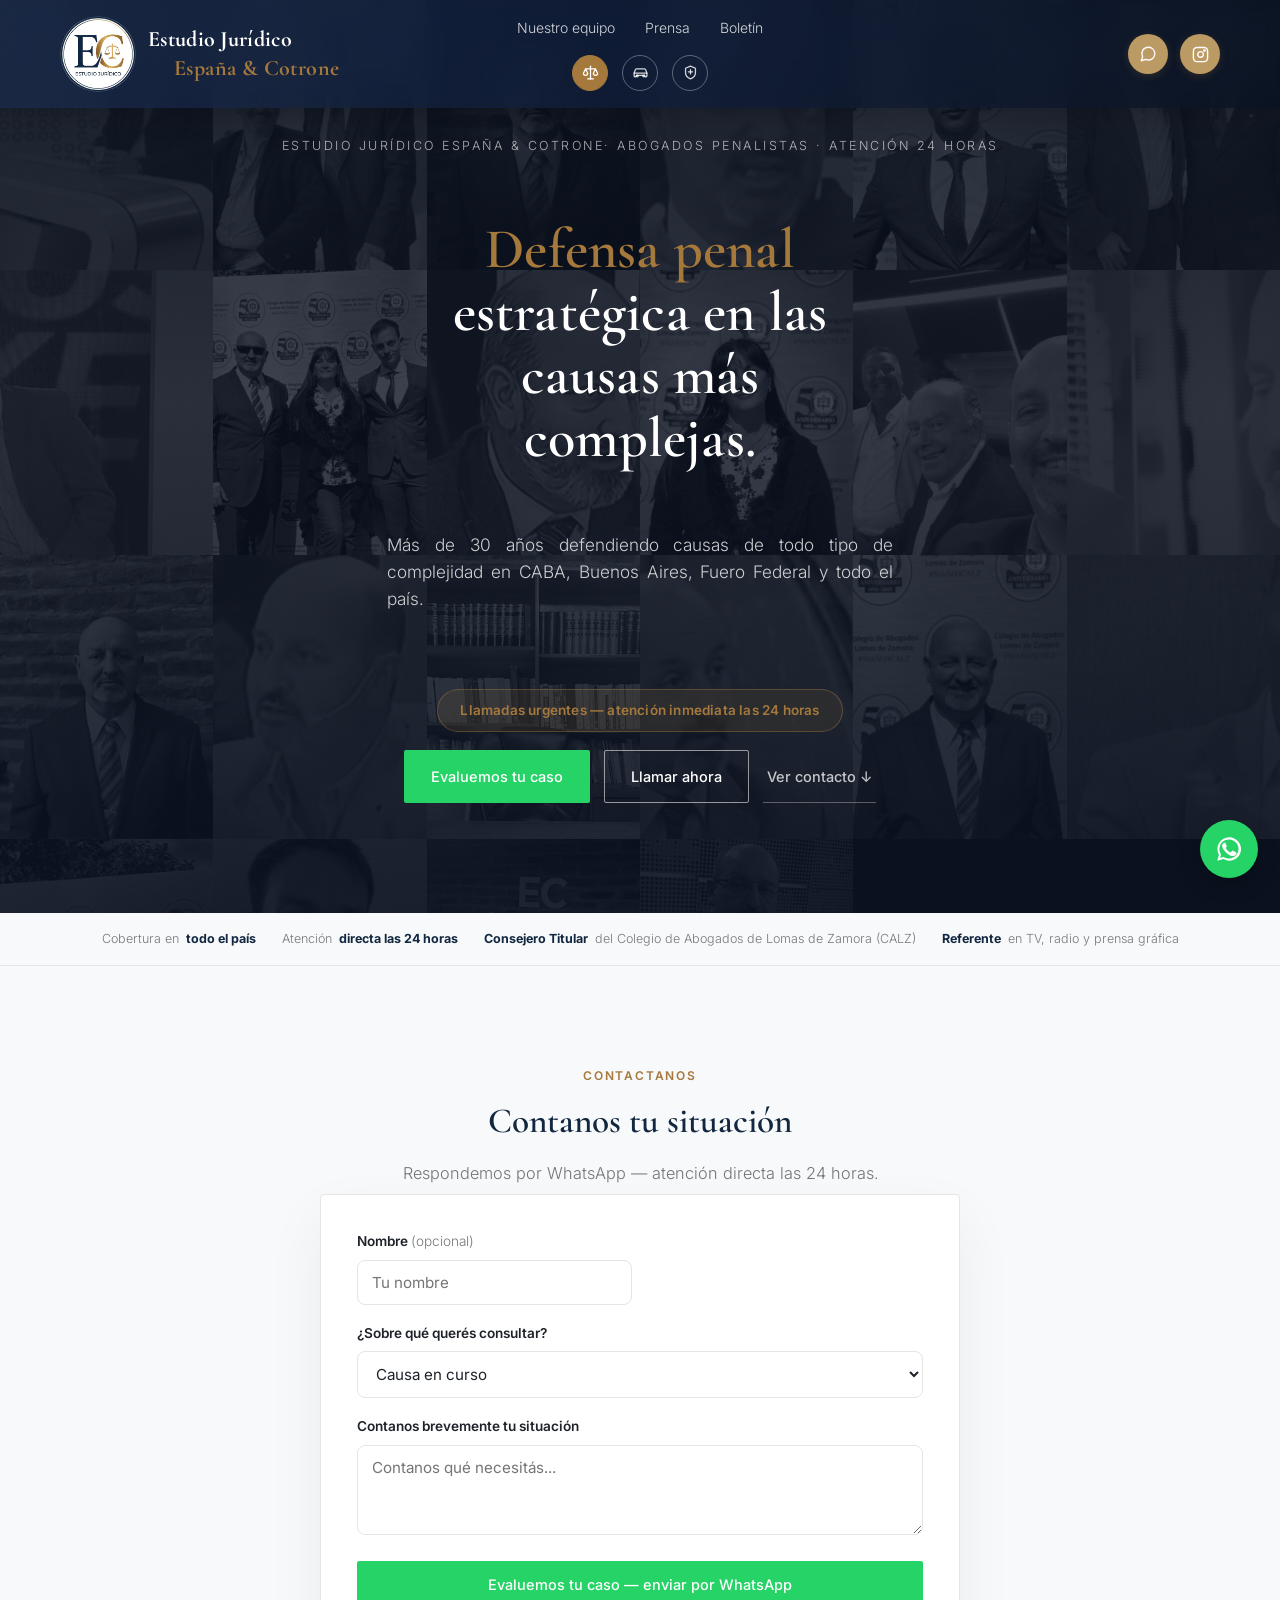
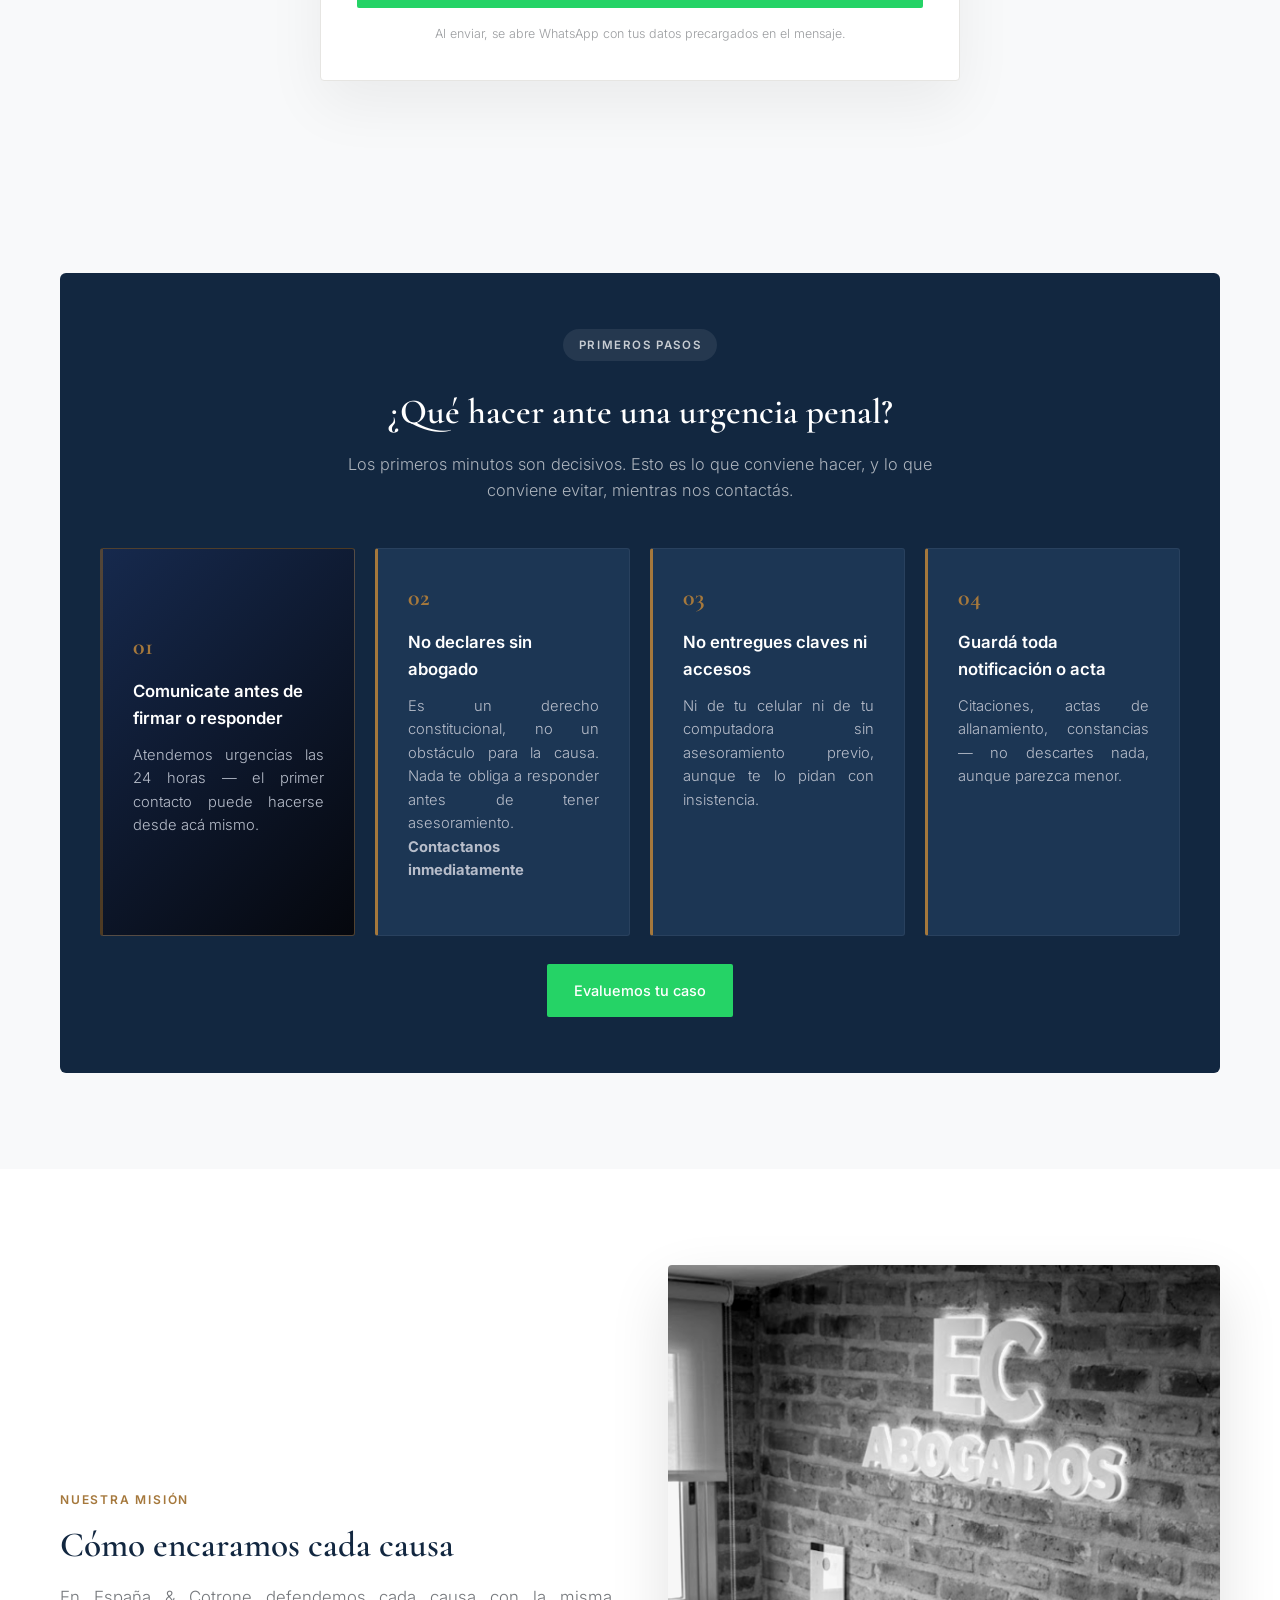
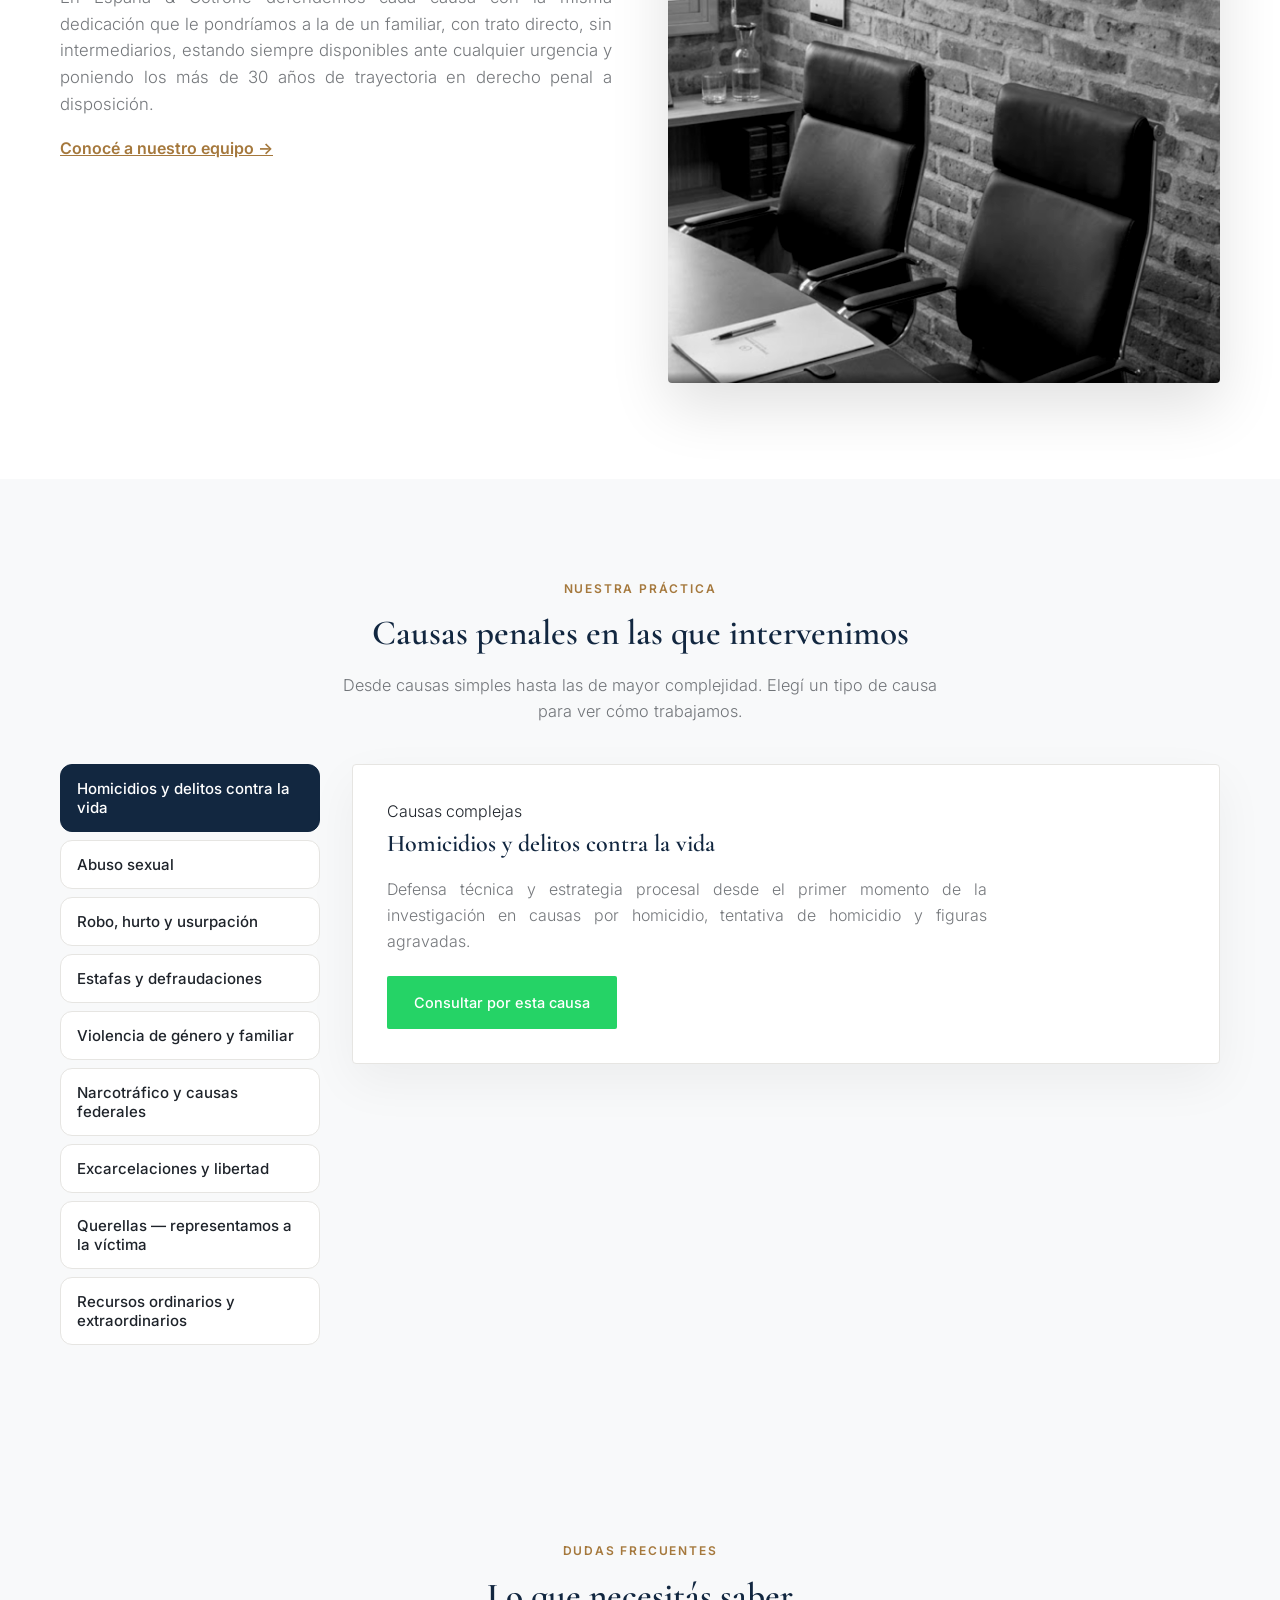
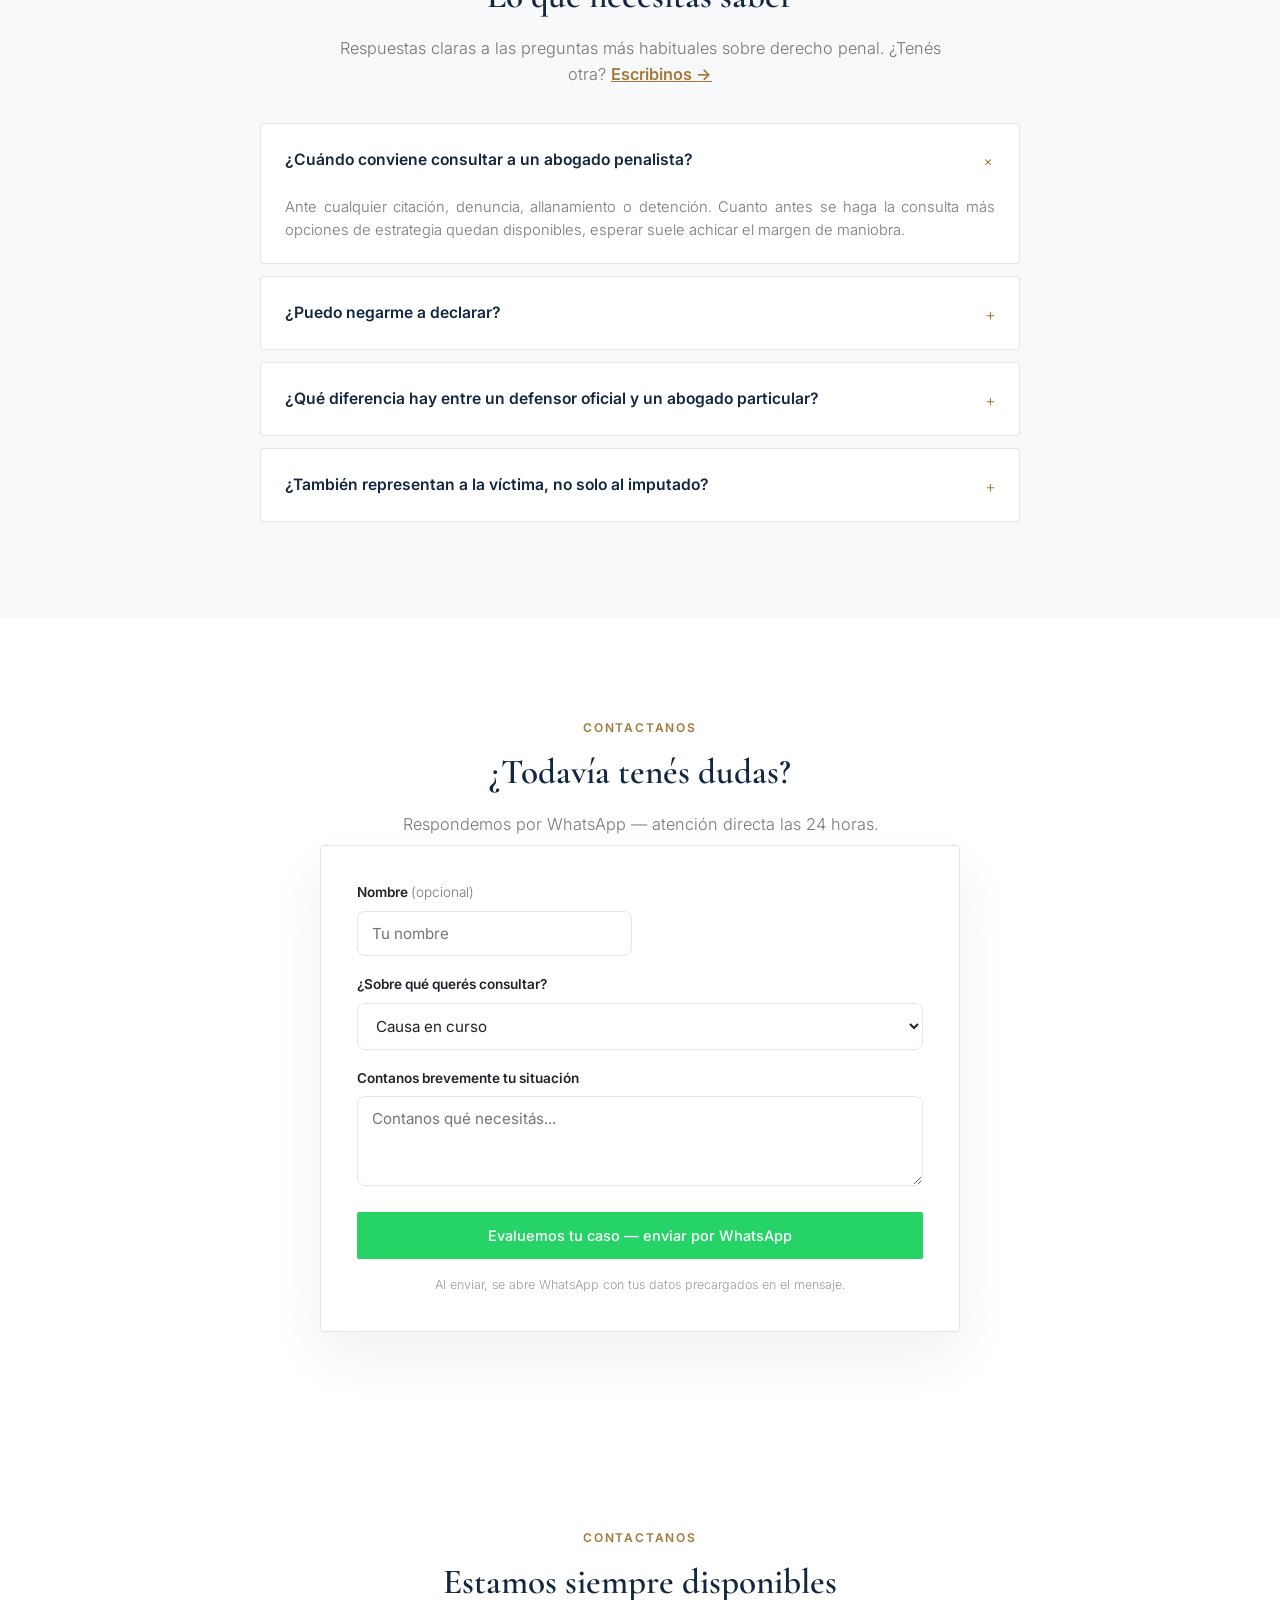
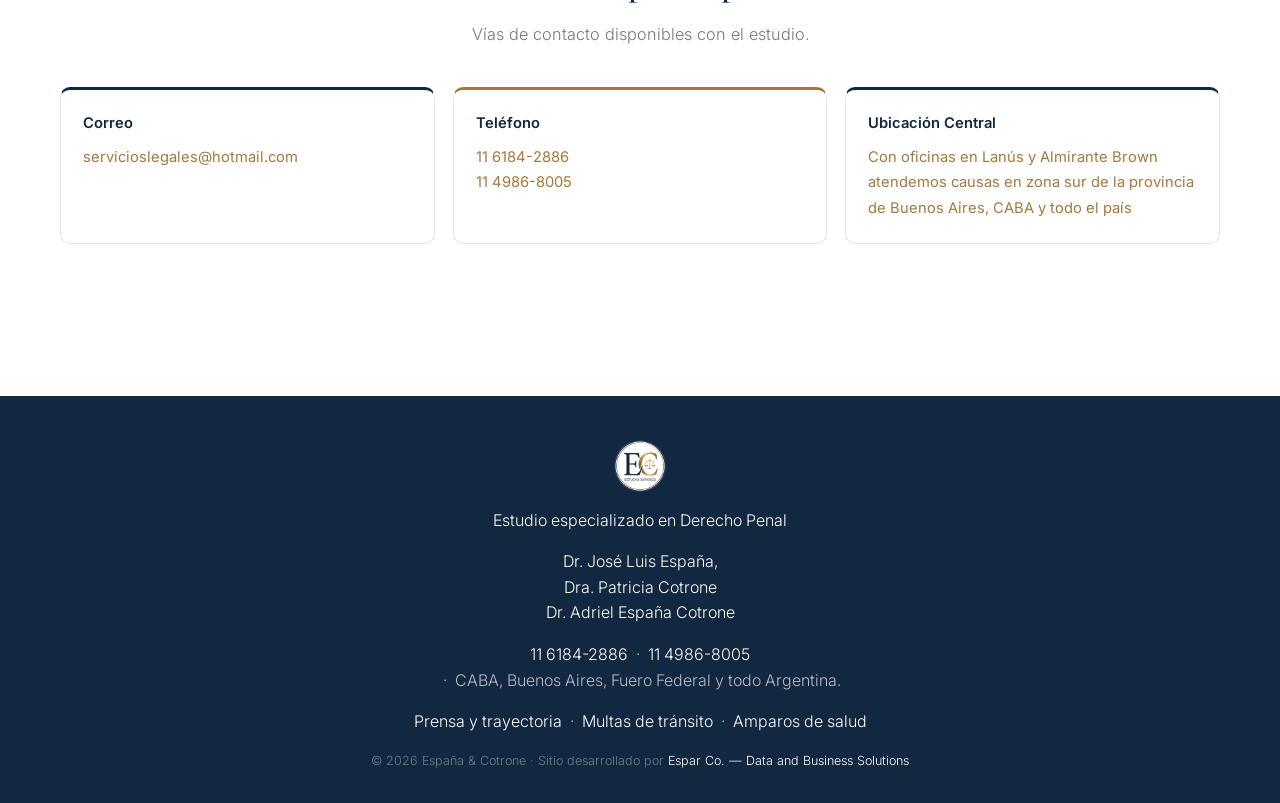
==== commit a4bd8d29: "Update index.html" ====
--- a/index.html
+++ b/index.html
@@ -215,7 +215,7 @@
   <div class="hero-mosaic-overlay" aria-hidden="true"></div>
   <div class="hero-inner hero-inner-center">
     <div class="kicker">Estudio Jurídico España & Cotrone· Abogados Penalistas · Atención 24 horas</div>
-    <h1>España & Cotrone</span><span style="color:var(--accent);">Defensa penal</span> estratégica en las causas más complejas.</h1>
+    <h1><span style="color:var(--accent);">Defensa penal</span> estratégica en las causas más complejas.</h1>
     <p class="hero-lead">Más de 30 años defendiendo causas de todo tipo de complejidad en CABA, Buenos Aires, Fuero Federal y todo el país.</p>
     <div class="hero-cta">
       <div class="hero-urgent-badge">Llamadas urgentes — atención inmediata las 24 horas</div>
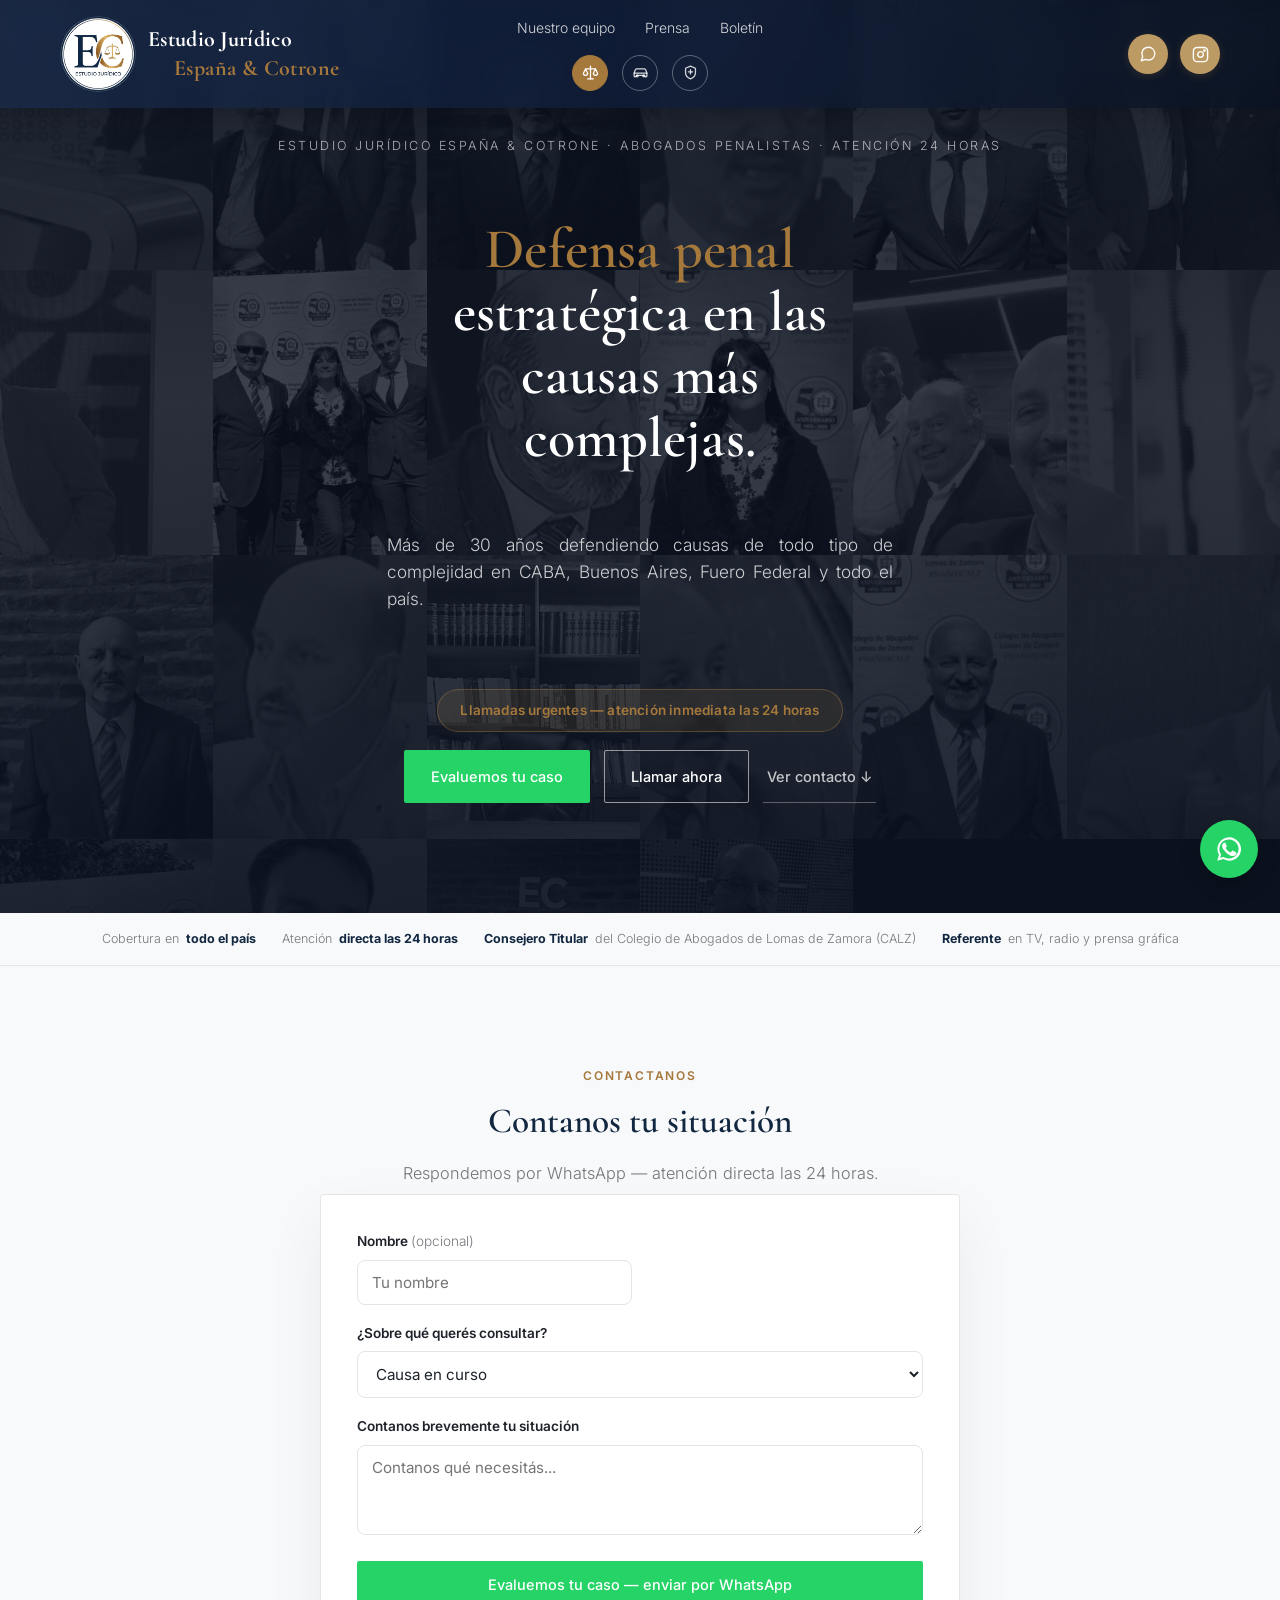
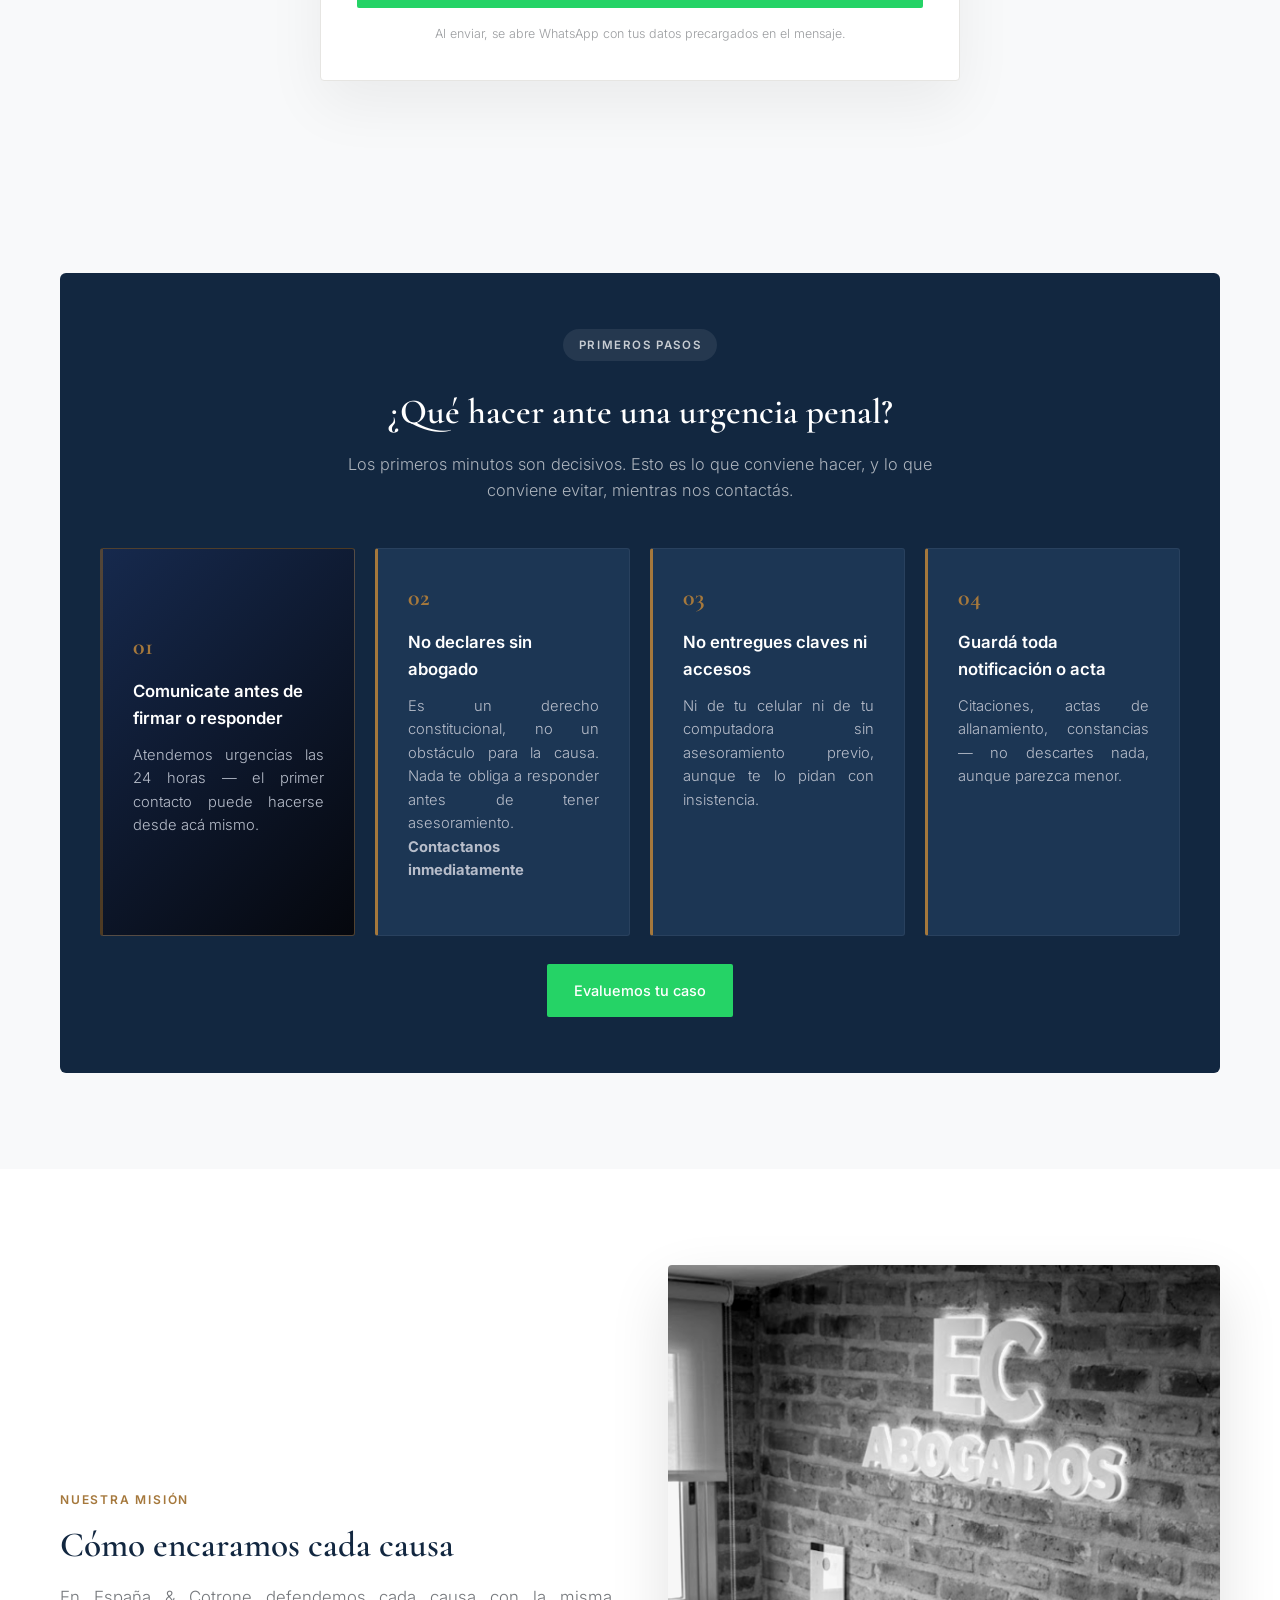
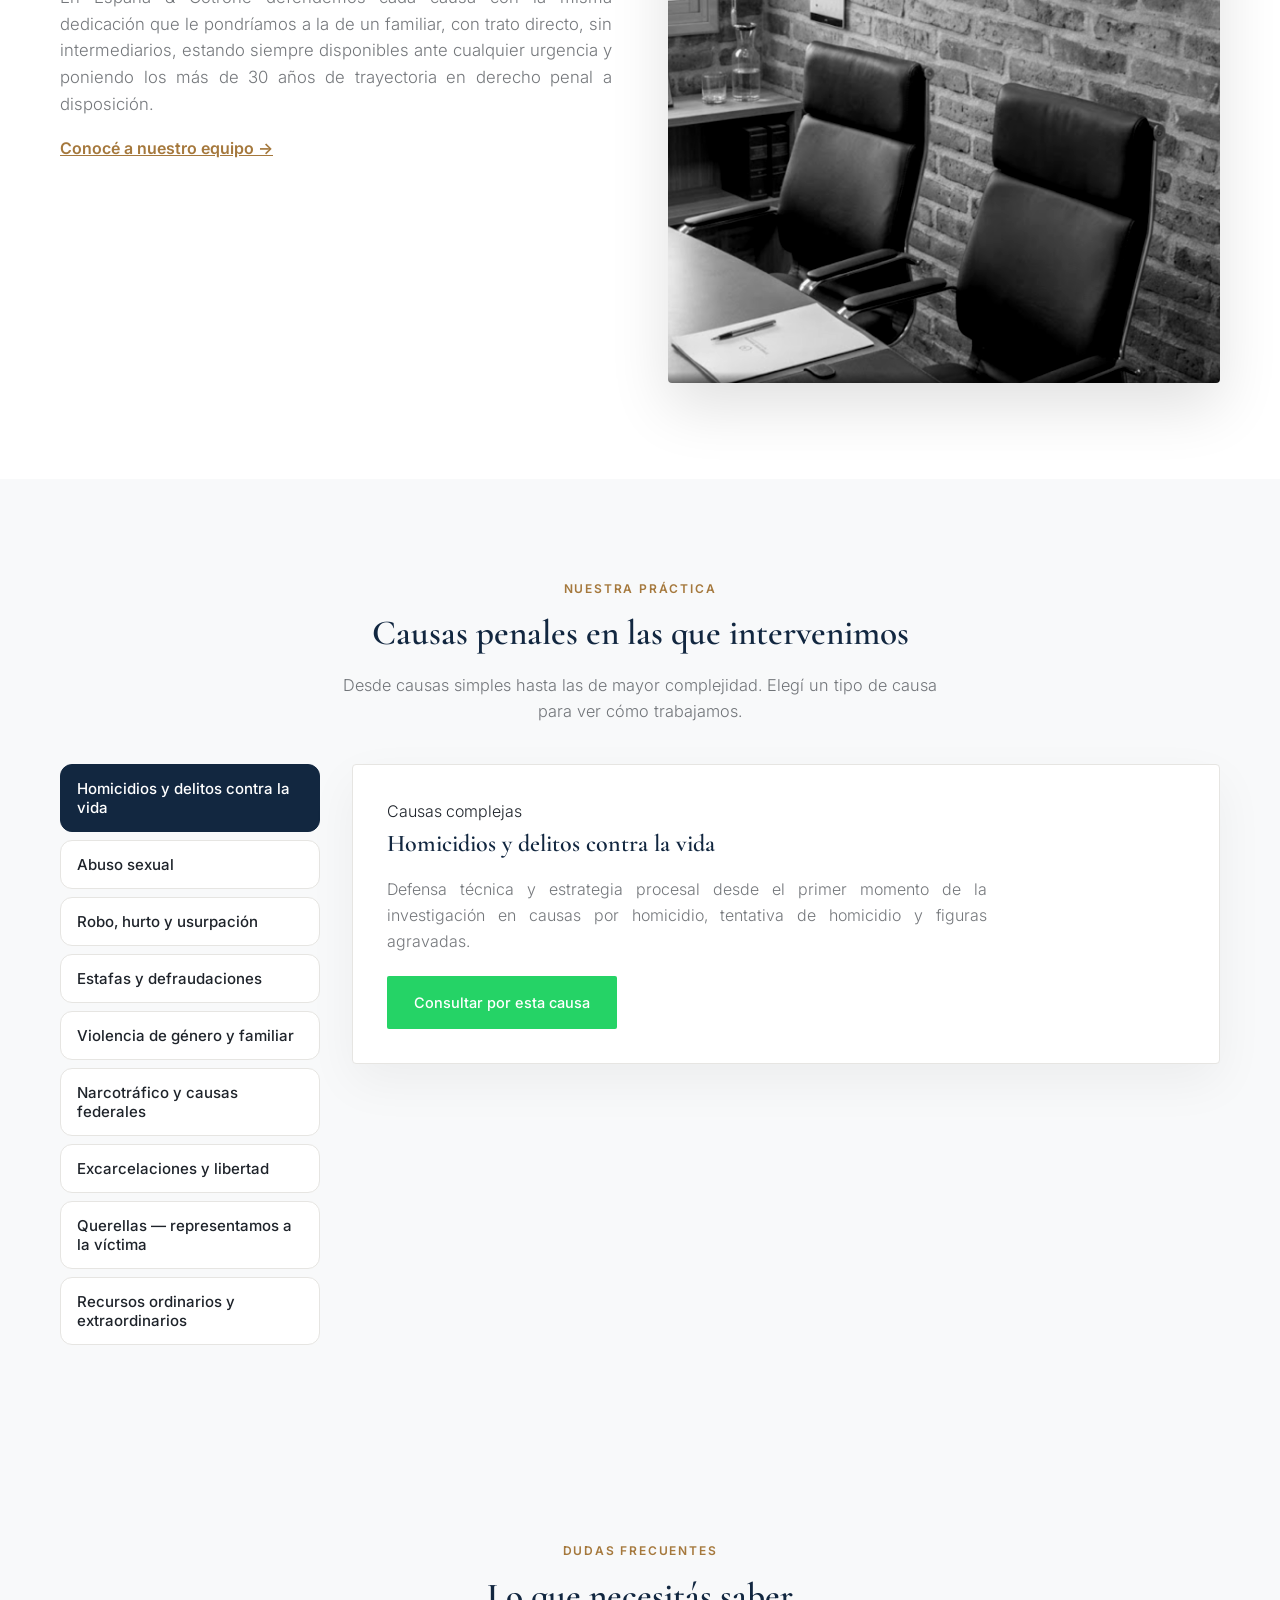
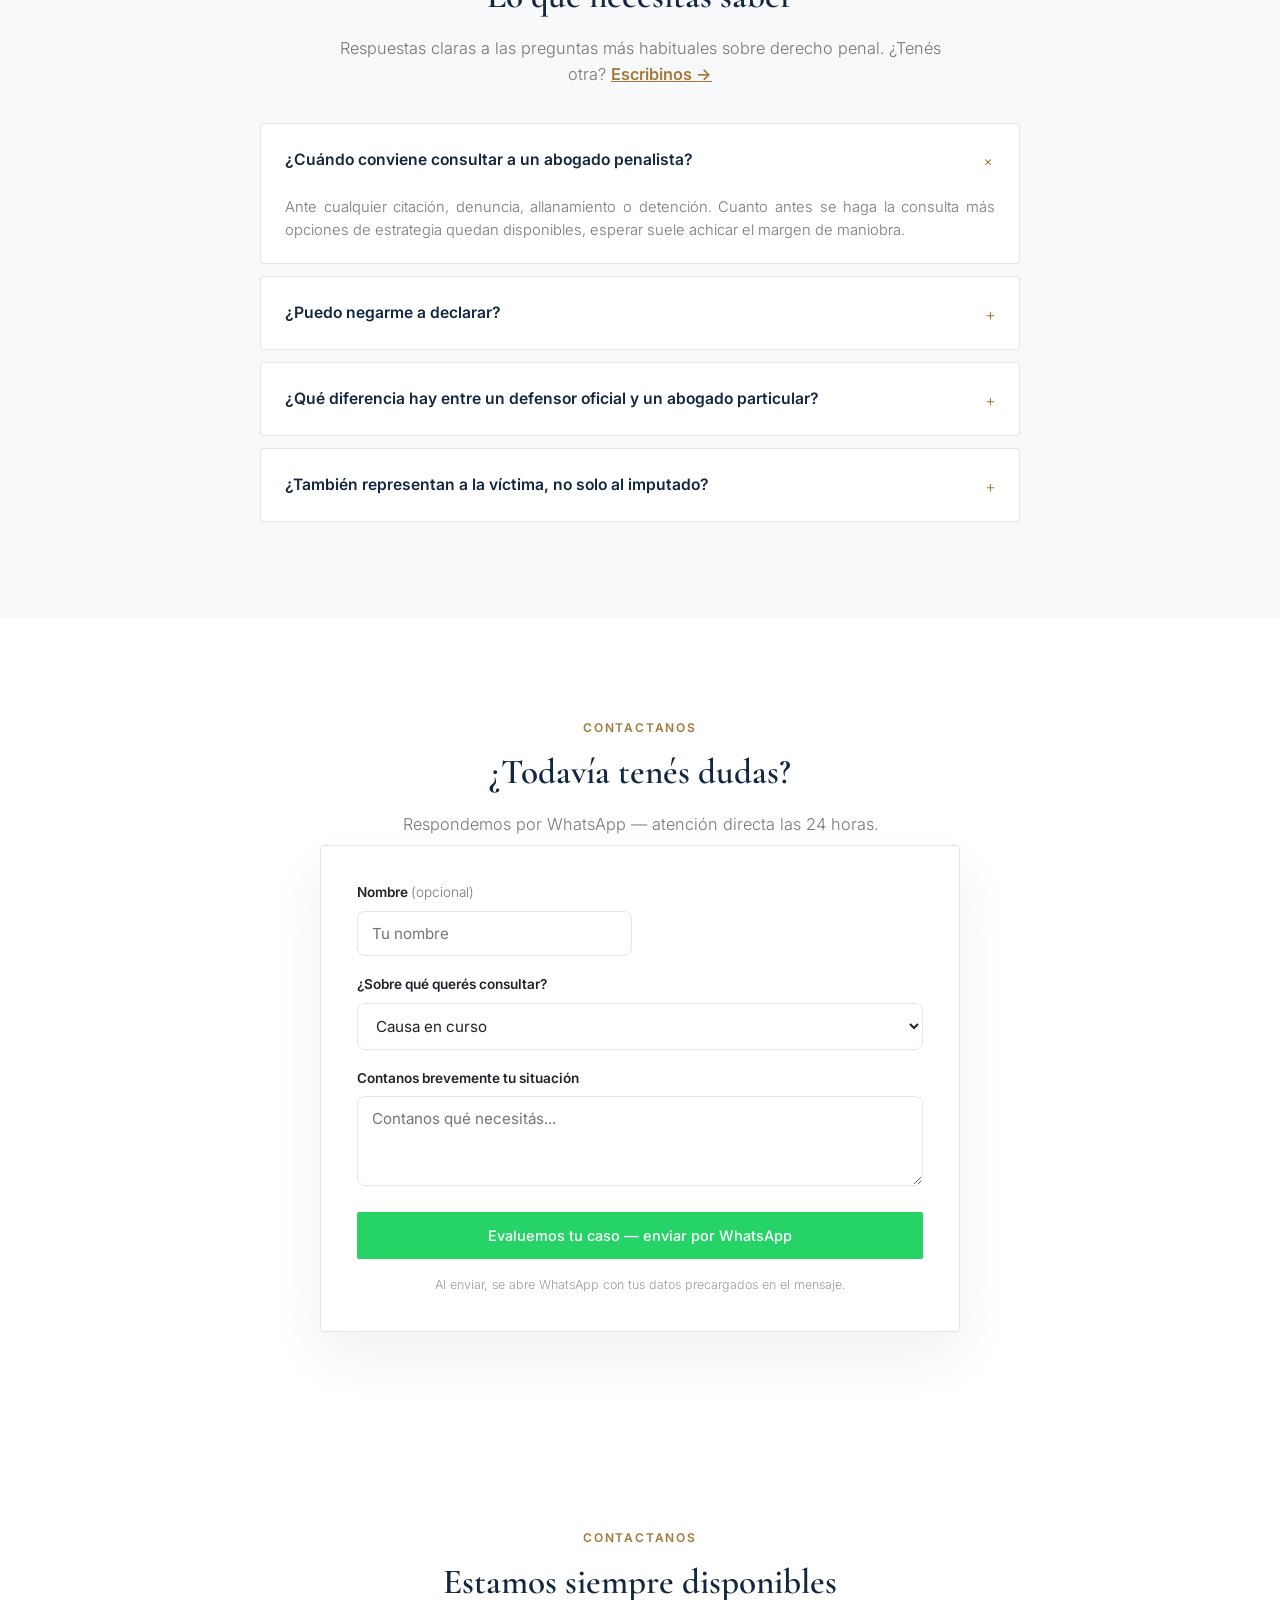
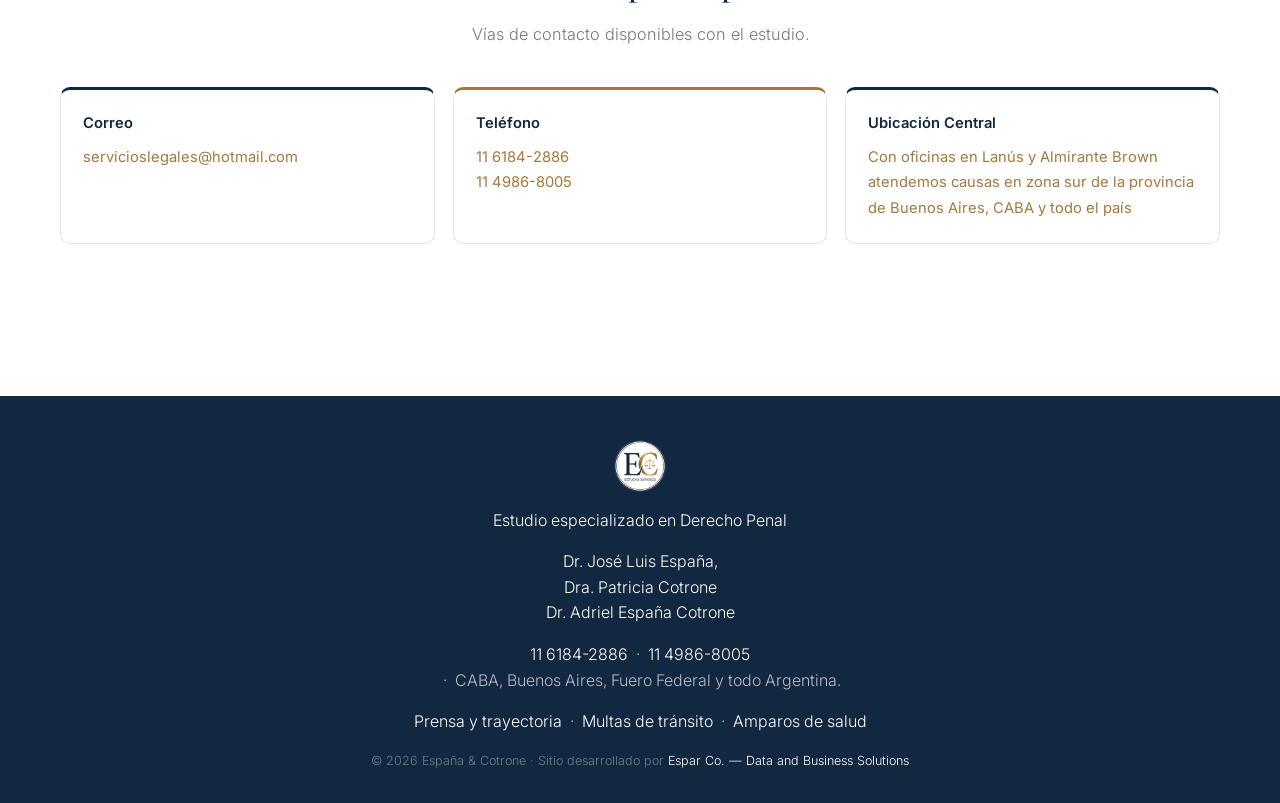
==== commit 8cb6a201: "Fix HTML class name and section ID formatting" ====
--- a/index.html
+++ b/index.html
@@ -214,7 +214,7 @@
   </div>
   <div class="hero-mosaic-overlay" aria-hidden="true"></div>
   <div class="hero-inner hero-inner-center">
-    <div class="kicker">Estudio Jurídico España & Cotrone· Abogados Penalistas · Atención 24 horas</div>
+    <div class="kicker">Estudio Jurídico España & Cotrone · Abogados Penalistas · Atención 24 horas</div>
     <h1><span style="color:var(--accent);">Defensa penal</span> estratégica en las causas más complejas.</h1>
     <p class="hero-lead">Más de 30 años defendiendo causas de todo tipo de complejidad en CABA, Buenos Aires, Fuero Federal y todo el país.</p>
     <div class="hero-cta">
@@ -316,7 +316,7 @@
   </div>
 </section>
 
-<section id="Sobre nosotros">
+<section id="Sobre-nosotros">
   <div class="section-inner reveal">
     <div class="two-col">
       <div class="mission-text">
